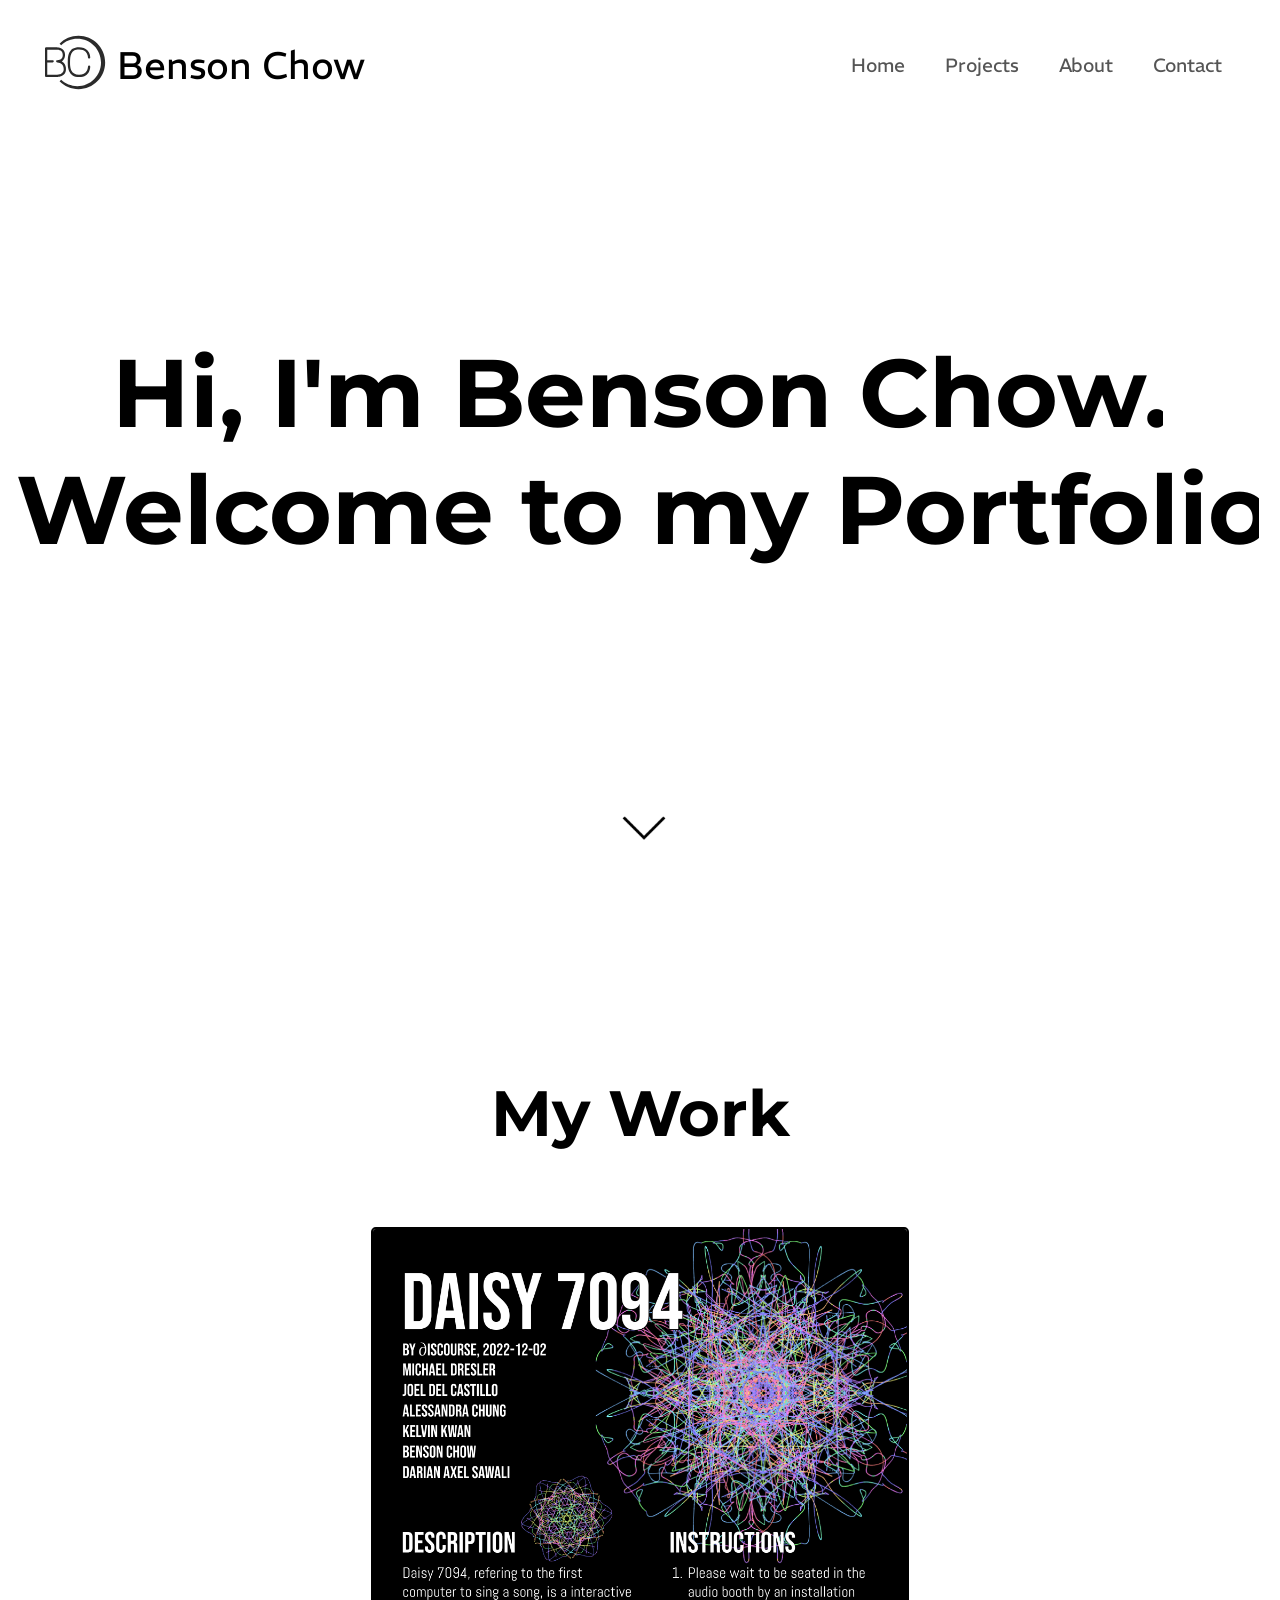
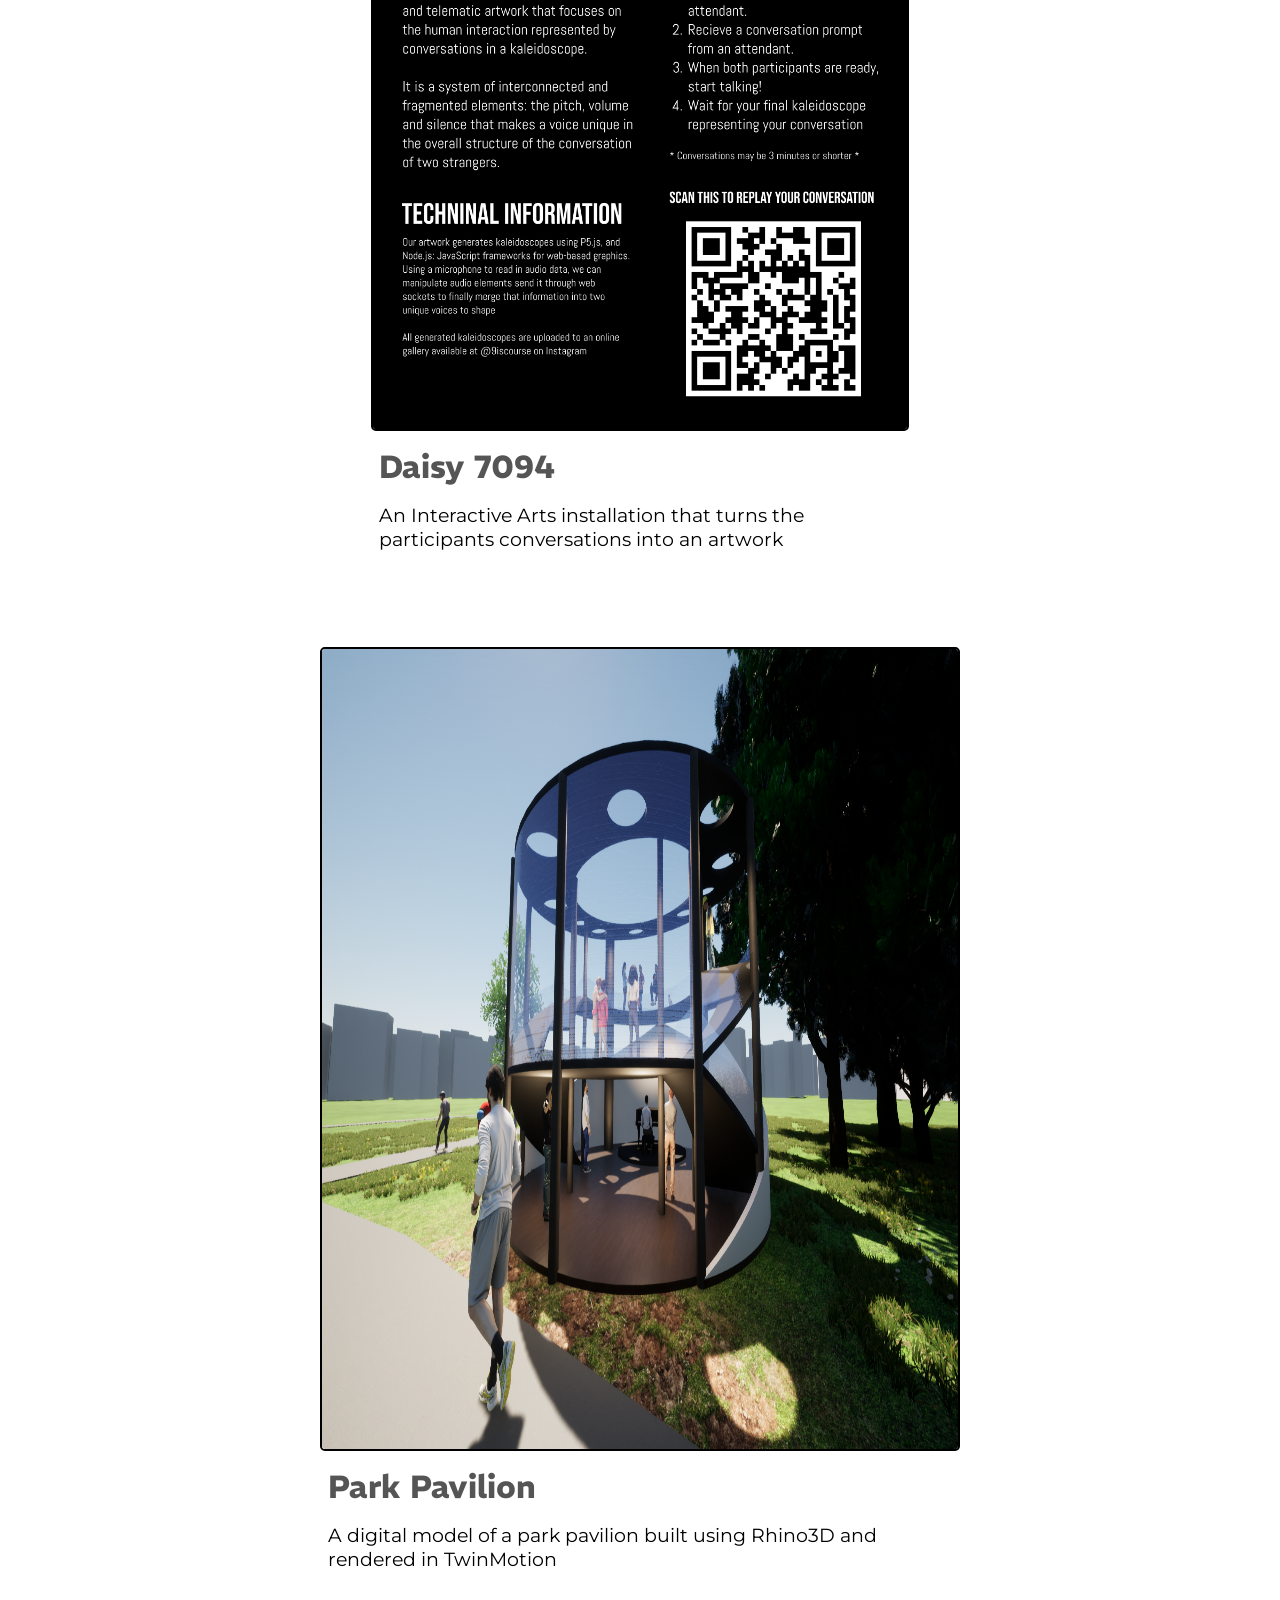
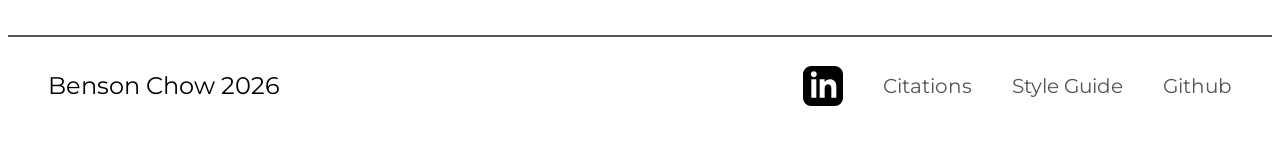
==== index.html @ 5af9c93e "Update index.html" ====
<!DOCTYPE html>
<html lang="en">

<head>
    <meta charset="utf-8">
    <meta name="viewport" content="width=device-width, initial-scale=1.0">
    <title>Home page</title>
    <link rel="icon" type="image/x-icon" href="icons/LogoNoBG.svg">
    <link rel="preconnect" href="https://fonts.googleapis.com">
    <link rel="preconnect" href="https://fonts.gstatic.com" crossorigin>
    <link href="https://fonts.googleapis.com/css2?family=Montserrat:wght@300&family=Roboto:wght@100&display=swap"
        rel="stylesheet">
    <link rel="stylesheet" href="https://fonts.googleapis.com/css?family=REM">
    <link rel="stylesheet" href="https://fonts.googleapis.com/css?family=Roboto">
    <link rel="stylesheet" href="https://necolas.github.io/normalize.css/8.0.1/normalize.css">
    <link href="css/style.css" rel="stylesheet" />
    <link href="css/animation.css" rel="stylesheet" />
    <link href="css/mediaQueries.css" rel="stylesheet" />
</head>



<body>
    <header>
        <nav>
            <div class="mobile-nav">
                <div class="logo">
                    <a href="index.html"><img src="icons/LogoWBG.svg"></a>
                    <a class="REM name" href="index.html">Benson Chow</a>
                </div>
                <button class="toggle-collapse">
                    <img src="icons/menu.svg" alt="menu icon">
                </button>
            </div>
            <div class="navbar-collapse">
                <div class="nav-links">
                    <a class="REM nav-item" href="index.html">Home</a>
                    <a class="REM nav-item" href="#projects">Projects</a>
                    <a class="REM nav-item" href="about.html">About</a>
                    <a class="REM nav-item" href="about.html#contact">Contact</a>
                </div>
            </div>
        </nav>

    </header>

    <main>
        <section id="top" class="landing">
            <div class="home-text">
                <h1 class="fade-in-text anim-typewriter Montserrat">
                    Hi, I'm Benson Chow.
                </h1>
                <h1 class="fade-in-text-2 anim-typewriter-2 Montserrat">
                    Welcome to my Portfolio.
                </h1>
            </div>
            <div class="arrow bounce fade"></div>
        </section>

        <span id="projects" class="section-title">
            <h1 class="Montserrat">My Work</h1>
        </span>

        <section class="projects">
            <figure>
                <div class="image-box">
                    <a href="daisy.html" class="image-link"><img src="img/poster.png" alt="poster image"></a>
                </div>
                <figcaption>
                    <h2 class="project-title"><a href="daisy.html" class="REM">Daisy 7094</a></h2>
                    <p class="project-description">An Interactive Arts installation that turns the participants
                        conversations into an artwork</p>
                </figcaption>
            </figure>

            <figure>
                <div class="image-box">
                    <a href="pavilion.html" class="image-link"><img src="img/pavilion2.png" alt="poster image"></a>
                </div>
                <figcaption>
                    <h2 class="project-title"><a href="pavilion.html" class="REM">Park Pavilion</a></h2>
                    <p class="project-description">A digital model of a park pavilion built using Rhino3D and rendered in TwinMotion
                    </p>
                </figcaption>
            </figure>
        </section>
        
    </main>


    <footer>
        <p><a class="black" href="index.html">Benson Chow</a> 2026</p>
        <div class="footer-links">
            <a href="https://www.linkedin.com/in/benson-chow-83669b24a/" class="footer-link"><img
                    src="icons/linkedin.svg"> </a>
            <a href="citations.txt" class="un footer-link">Citations</a>
            <a href="styleguide.html" class="un footer-link">Style Guide</a>
            <a href="https://github.com/Bca72/IAT339-P3" class="un footer-link">Github</a>
        </div>
    </footer>

    <script src="https://cdnjs.cloudflare.com/ajax/libs/jquery/3.7.0/jquery.min.js"
        integrity="sha512-3gJwYpMe3QewGELv8k/BX9vcqhryRdzRMxVfq6ngyWXwo03GFEzjsUm8Q7RZcHPHksttq7/GFoxjCVUjkjvPdw=="
        crossorigin="anonymous" referrerpolicy="no-referrer">
        </script>

    <script src="js/myscripts.js"></script>


</body>

</html>
---- css/style.css ----
* {
    -webkit-box-sizing: border-box;
    -moz-box-sizing: border-box;
    box-sizing: border-box;
}



:root {

    /* colors */
    --light-gray: #555555;
    --secondary-color: #f4f4f4;

    /* font styles */
    --body-font: "Montserrat", sans-serif;
    --heading-font: "REM", sans-serif;
}

/* Global */
html {
    min-height: 100%;
    min-width: 100%;
    scroll-behavior: smooth;
}

body {
    font-family: 'Montserrat';
    display: flex;
    flex-direction: column;
    min-height: 100vh;
    font-size: 1rem;
}

header {
    font-family: 'REM';
    font-size: 1.2em;
}

main {
    flex: 1;
}

h1,
h2,
h3,
h4 {
    font-family: var(--heading-font);
}

p {
    font-family: var(--body-font);
}

a {
    text-decoration: none;
    font-family: var(--body-font);
    color: var(--light-gray);
}

a:hover {
    color: black;
}

/* navigation bar */
nav {
    display: flex;
    min-width: 100%;
    padding: 1rem 2rem;
    justify-content: space-between;
    align-items: center;
}

nav a {
    color: var(--light-gray);
    text-align: center;
    padding: 1rem 1.1rem;
    text-decoration: none;
}

nav img {
    max-width: 4em;
}

.logo {
    display: flex;
    align-items: center;
    float: none;
}

.logo a {
    padding: 0;
}

.logo .name {
    font-size: 2em;
    color: black;
    padding: 0;
}


.landing {
    min-width: 100%;
    min-height: 100%;
    padding-top: 30vh;
    padding-bottom: 45vh;
}



/* underline link effect */
.un {
    display: inline-block;
    position: relative;
}

.un::after {
    content: '';
    position: absolute;
    width: 100%;
    transform: scaleX(0);
    height: 1px;
    bottom: -1px;
    left: 0;
    background-color: var(--light-gray);
    transform-origin: bottom right;
    transition: transform 0.2s ease-out;
}

.un:hover::after {
    transform: scaleX(1);
    transform-origin: bottom left;
}

.Montserrat {
    font-family: 'Montserrat';
}

.REM {
    font-family: 'REM';
}

.section-title {
    font-size: 2rem;
    min-width: 100vw;
    text-align: center;
}

.bg-light {
    background-color: var(--secondary-color);
}

.bg-white {
    background-color: white;
}

.toggle-collapse {
    display: none;
}

figure {
    padding: 0;
    margin: 2em;
}

.projects {
    display: flex;
    flex-wrap: wrap;
    flex-direction: row;
    justify-content: center;
    padding: 0;
}

.projects figure {
    max-width: 50vw;
}

.project-title {
    font-size: 2rem;
    margin: 1rem 0.5rem 1rem 0.5rem;
}

.project-description {
    max-width: 100%;
    margin-top: 0;
    margin-left: 0.5rem;
    margin-bottom: 2rem;
    font-size: 1.2rem;
    word-wrap: break-word
}

.title {
    display: flex;
    width: 100%;
    justify-content: center;
}

.title h1 {
    font-size: 3.5rem;
    padding: 0;
    margin: 3.5rem 0;
    width: 60vw;
}

.about-block {
    display: block;
    width: 100%;
    margin-bottom: 8rem;
}

.about-block div {
    display: flex;
    align-items: center;
    justify-content: space-between;
    width: 60vw;
    margin: auto;
    padding-top: 0;
}

.about-text {
    display: flex;
    flex-direction: column;
}

.about-block p {
    max-width: 50vw;
    font-size: 1.4rem;
    margin: 3rem 5rem;
    line-height: 1.4;
}

.mypic {
    max-height: 40vh;
    border: 2px solid #000;
    border-radius: 0.3em;
}

.contact-block {
    display: flex;
    flex-direction: column;
    width: 100%;
    justify-content: center;
    align-items: center;
}

.contact-content {
    display: flex;
    width: 60vw;
    margin-top: 1rem;
    margin-bottom: 5rem;
}

.contact-icon {
    width: 8rem;
}

.contact-content h2 {
    font-size: 2rem;
    margin-left: 4rem;
}

.image-box {
    display: block;
    max-width: 100%;
    overflow: hidden;
    border: 2px solid #000;
    border-radius: 0.3em;
}

.image-box img {
    max-width: 100%;
    height: 50em;
    transition: all 0.3s;
    display: block;
    padding: 0;
    transform: scale(1);
    margin: 0;
}

.image-box:hover img {
    transform: scale(1.05);
}


.project-block {
    display: flex;
    width: 100%;
    margin-bottom: 2rem;
    justify-content: center;
}

.project-block .container {
    display: flex;
    flex-direction: column;
    width: 60vw;
    padding: 0;
    margin: 0;
}


.project-block-img {
    max-height: 60vh;
    max-width: 100%;
    border: 2px solid #000;
    border-radius: 0.4em;
}

.project-block figure {
    margin: 0;
}

.project-block figure figcaption p {
    max-width: 20vw;
    padding: 0;
    margin: 1em 0 2em 0;
    font-size: 1.3em;
    font-style: italic;
}

.project-block-text {
    margin: 0;
    margin-bottom: 2rem;
}

.project-block-text h2 {
    display: block;
    font-size: 2.2rem;
    margin: 0;
}

.project-block-text p {
    display: block;
    font-size: 1.25rem;
    line-height: 1.4;
    margin-right: 0.5em;
}

.to-top {
    border-radius: 5rem;
    width: 10vw;
    color: white;
    background-color: #555555;
    text-decoration: none;
    transition-property: background-color;
    transition-duration: 0.5s;
    margin-left: 20vw;
    margin-bottom: 2rem;
}

.to-top:hover {
    background-color: #000000;
}

.video-container {
    position: relative;
    padding-bottom: 56.25%;
    /* 16:9 */
    height: 0;
    margin-bottom: 4em;
}

.video-container iframe {
    position: absolute;
    top: 0;
    left: 0;
    width: 100%;
    height: 100%;
}

/* footer */
footer {
    display: flex;
    border-top: 2px solid var(--light-gray);
    padding: 1.5rem 2.5rem;
    text-align: center;
    justify-content: space-between;
    align-items: center;
}

.footer-links {
    display: flex;
    align-items: center;
}

.footer-link {
    font-size: 1.25rem;
}

footer img {
    height: 2em;
    margin-top: 5px;
}

footer p {
    font-size: 1.5rem;
    margin: 0;
    padding: 0;
}

.footer-link+.footer-link {
    margin-left: 2em;
}

.black {
    color: #000;
}




/*fixes figcation overflowing*/
figure {
    display: table;
}


figcaption {
    display: table-caption;
    caption-side: bottom;
}
---- css/animation.css ----
/* referenced from: https://css-tricks.com/snippets/css/typewriter-effect/ */
.fade-in-text,
.fade-in-text-2 {
  margin: 0 auto;
  border-right: 5px solid rgba(255, 255, 255, .75);
  font-size: 6rem;
  white-space: nowrap;
  overflow: hidden;
  transform: translateY(-50%);
}


/* Animation */
.anim-typewriter {
  animation: typewriter 2s steps(44) 1s 1 normal both,
    blinkTextCursor 500ms steps(44) 0s 7 normal;
}

@keyframes typewriter {
  from {
    width: 0;
  }

  to {
    width: 11em;
  }
}

@keyframes blinkTextCursor {
  from {
    border-right-color: rgba(29, 29, 29, 0.75);
  }

  to {
    border-right-color: transparent;
  }
}

.anim-typewriter-2 {
  animation: typewriter-2 2s steps(44) 4s 1 normal both,
    blinkTextCursor-2 500ms steps(44) 3.5s infinite normal;
}

@keyframes typewriter-2 {
  from {
    width: 0;
  }

  to {
    width: 13em;
  }
}

@keyframes blinkTextCursor-2 {
  from {
    border-right-color: rgba(29, 29, 29, 0.75);
  }

  to {
    border-right-color: transparent;
  }
}


/* down arrow animation */
/* code from: https://unused-css.com/blog/animated-down-arrow/ */
@-moz-keyframes bounce {

  0%,
  20%,
  50%,
  80%,
  100% {
    -moz-transform: translateY(0);
    transform: translateY(0);
  }

  40% {
    -moz-transform: translateY(-30px);
    transform: translateY(-30px);
  }

  60% {
    -moz-transform: translateY(-15px);
    transform: translateY(-15px);
  }
}

@-webkit-keyframes bounce {

  0%,
  20%,
  50%,
  80%,
  100% {
    -webkit-transform: translateY(0);
    transform: translateY(0);
  }

  40% {
    -webkit-transform: translateY(-30px);
    transform: translateY(-30px);
  }

  60% {
    -webkit-transform: translateY(-15px);
    transform: translateY(-15px);
  }
}

@keyframes bounce {

  0%,
  20%,
  50%,
  80%,
  100% {
    -moz-transform: translateY(0);
    -ms-transform: translateY(0);
    -webkit-transform: translateY(0);
    transform: translateY(0);
  }

  40% {
    -moz-transform: translateY(-30px);
    -ms-transform: translateY(-30px);
    -webkit-transform: translateY(-30px);
    transform: translateY(-30px);
  }

  60% {
    -moz-transform: translateY(-15px);
    -ms-transform: translateY(-15px);
    -webkit-transform: translateY(-15px);
    transform: translateY(-15px);
  }
}

.arrow {
  position: fixed;
  bottom: 3em;
  left: 50%;
  margin-left: -20px;
  width: 3em;
  height: 3em;
  background-image: url([data-uri]);
  background-size: contain;
}

.bounce {
  -moz-animation: bounce 2s infinite;
  -webkit-animation: bounce 2s infinite;
  animation: bounce 2s infinite;
}

.fade {
  opacity: 0;
  transition: 500ms all ease-out;
}
---- css/mediaQueries.css ----
/* Media quieres for smaller devices*/
/* mobile screens nav from https://www.youtube.com/watch?v=x-MFJhqRZ7s*/
@media screen and (max-width: 640px) {
    nav {
        display: block;
    }

    .logo .name {
        font-size: 1.5em;
        color: black;
    }

    .mobile-nav {
        display: flex;
        justify-content: space-between;
        align-items: center;
    }

    .landing {
        padding-top: 30vh;
        padding-bottom: 50vh;
    }

    .toggle-collapse {
        display: block;
        max-height: 2em;
    }

    nav .navbar-collapse .nav-item {
        display: block;
    }

    .navbar-collapse {
        width: 100%;
        padding-top: 1em;
        overflow: hidden;
        height: 0vh;
        transition: all 500ms ease;
    }

    .collapse {
        height: 16rem;
        background-color: var(--secondary-color);
    }

    .section-title {
        font-size: 1.5rem;
        min-width: 100vw;
        text-align: center;
    }

    figure {
        padding: 0;
        margin: 0;
    }

    .projects {
        display: flex;
        flex-wrap: wrap;
        flex-direction: column;
    }

    .project-block .container {
        display: flex;
        flex-direction: column;
        width: 90vw;
        padding: 0;
        margin: 0;
    }

    .projects figure {
        display: flex;
        flex-wrap: wrap;
        justify-content: center;
        text-align: center;
        margin: 1.5em 0;
        max-width: 100%;
    }

    .project-block-img {
        max-width: 100%;
        border: 2px solid #000;
        border-radius: 0.4em;
    }
    
    .project-block figure {
        margin: 0;
    }

    .project-block figure figcaption{
        text-align: center;
    }
    
    .project-block figure figcaption p {
        max-width: 90vw;
        padding: 0;
        margin: 0.5em 0 1em 0;
        font-size: 1.3em;
        font-style: italic;
    }
    
    .project-block-text {
        margin: 0;
        margin-bottom: 2rem;
    }
    
    .project-block-text h2 {
        display: block;
        font-size: 2.2rem;
        margin: 0;
    }
    
    .project-block-text p {
        display: block;
        font-size: 1.25rem;
        line-height: 1.4;
        margin-right: 0.5em;
    }

    footer {
        border-top: 2px solid var(--light-gray);
        padding: 1rem;
        text-align: center;
        display: flex;
        justify-content: space-between;
    }

    .footer-link {
        font-size: 1rem;
    }

    .footer-link+.footer-link {
        margin-left: 1em;
    }

    footer p {
        font-size: 1rem;
    }

    .about-block {
        display: block;
        width: 100vw;
        margin-bottom: 5rem;
    }

    .about-block div {
        display: flex;
        align-items: center;
        justify-content: center;
        flex-wrap: wrap;
        width: 80vw;
        margin: auto;
        padding-top: 0;
    }

    .about-block p {
        max-width: 80vw;
        font-size: 1.3rem;
        margin: 0;
        line-height: 1.4;
    }

    .mypic {
        max-width: 80vw;
        margin-bottom: 3rem;
    }

    .title {
        text-align: center;
        max-width: 100vw;
    }
    .title h1 {
        font-size: 3.5rem;
        padding: 0;
        margin: 3.5rem 0;
        width: 100vw;
    }

    .contact-block {
        display: flex;
        flex-direction: column;
        width: 100%;
        justify-content: center;
        align-items: center;
    }

    .contact-content {
        display: flex;
        width: 100vw;
        margin-top: 2rem;
        margin-bottom: 4rem;
        justify-content: center;
    }

    .contact-icon {
        width: 10rem;
    }

    .contact-content h2 {
        display: none;
    }

    .to-top {
        border-radius: 3rem;
        width: 50vw;
        color: white;
        background-color: #555555;
        text-decoration: none;
        transition-property: background-color;
        transition-duration: 0.5s;
        margin-left: 25vw;
        margin-bottom: 2rem;
    }

}




/* mobile screen animations*/
@media screen and (max-width: 640px) {

    .fade-in-text,
    .fade-in-text-2 {
        margin: 0 auto;
        border-right: 2px solid rgba(255, 255, 255, .75);
        font-size: 2em;
        white-space: nowrap;
        overflow: hidden;
        transform: translateY(-50%);
    }

    .arrow {
        position: fixed;
        bottom: 2em;
        left: 50%;
        margin-left: -20px;
        width: 2em;
        height: 2em;
        background-image: url([data-uri]);
        background-size: contain;
    }


    .image-box {
        max-width: 90%;
        overflow: hidden;
        border: 2px solid #000;
        border-radius: 0.3em;
    }

    .image-box img {
        max-width: 100%;
        max-height: 50em;
        height: 50em;
        transition: all 0.3s;
        padding: 0;
        transform: scale(1);
        margin: 0;
    }
}
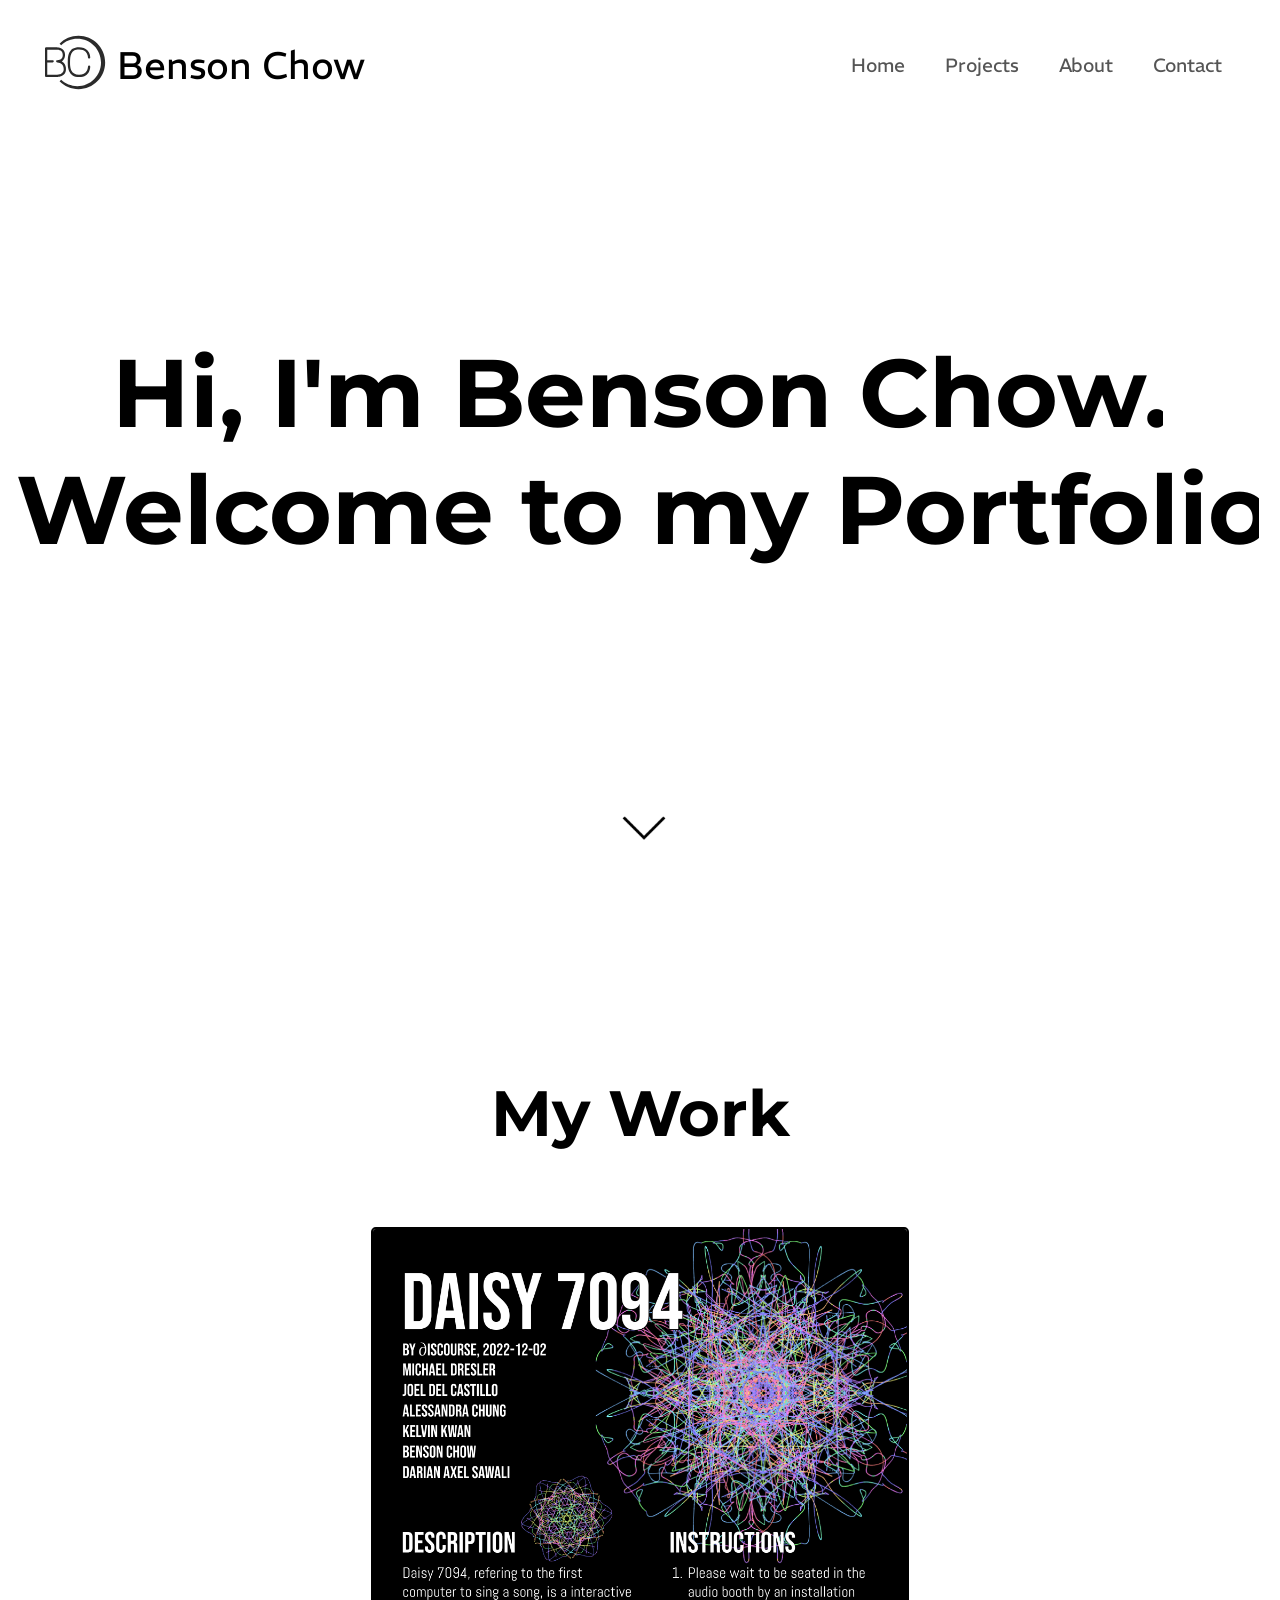
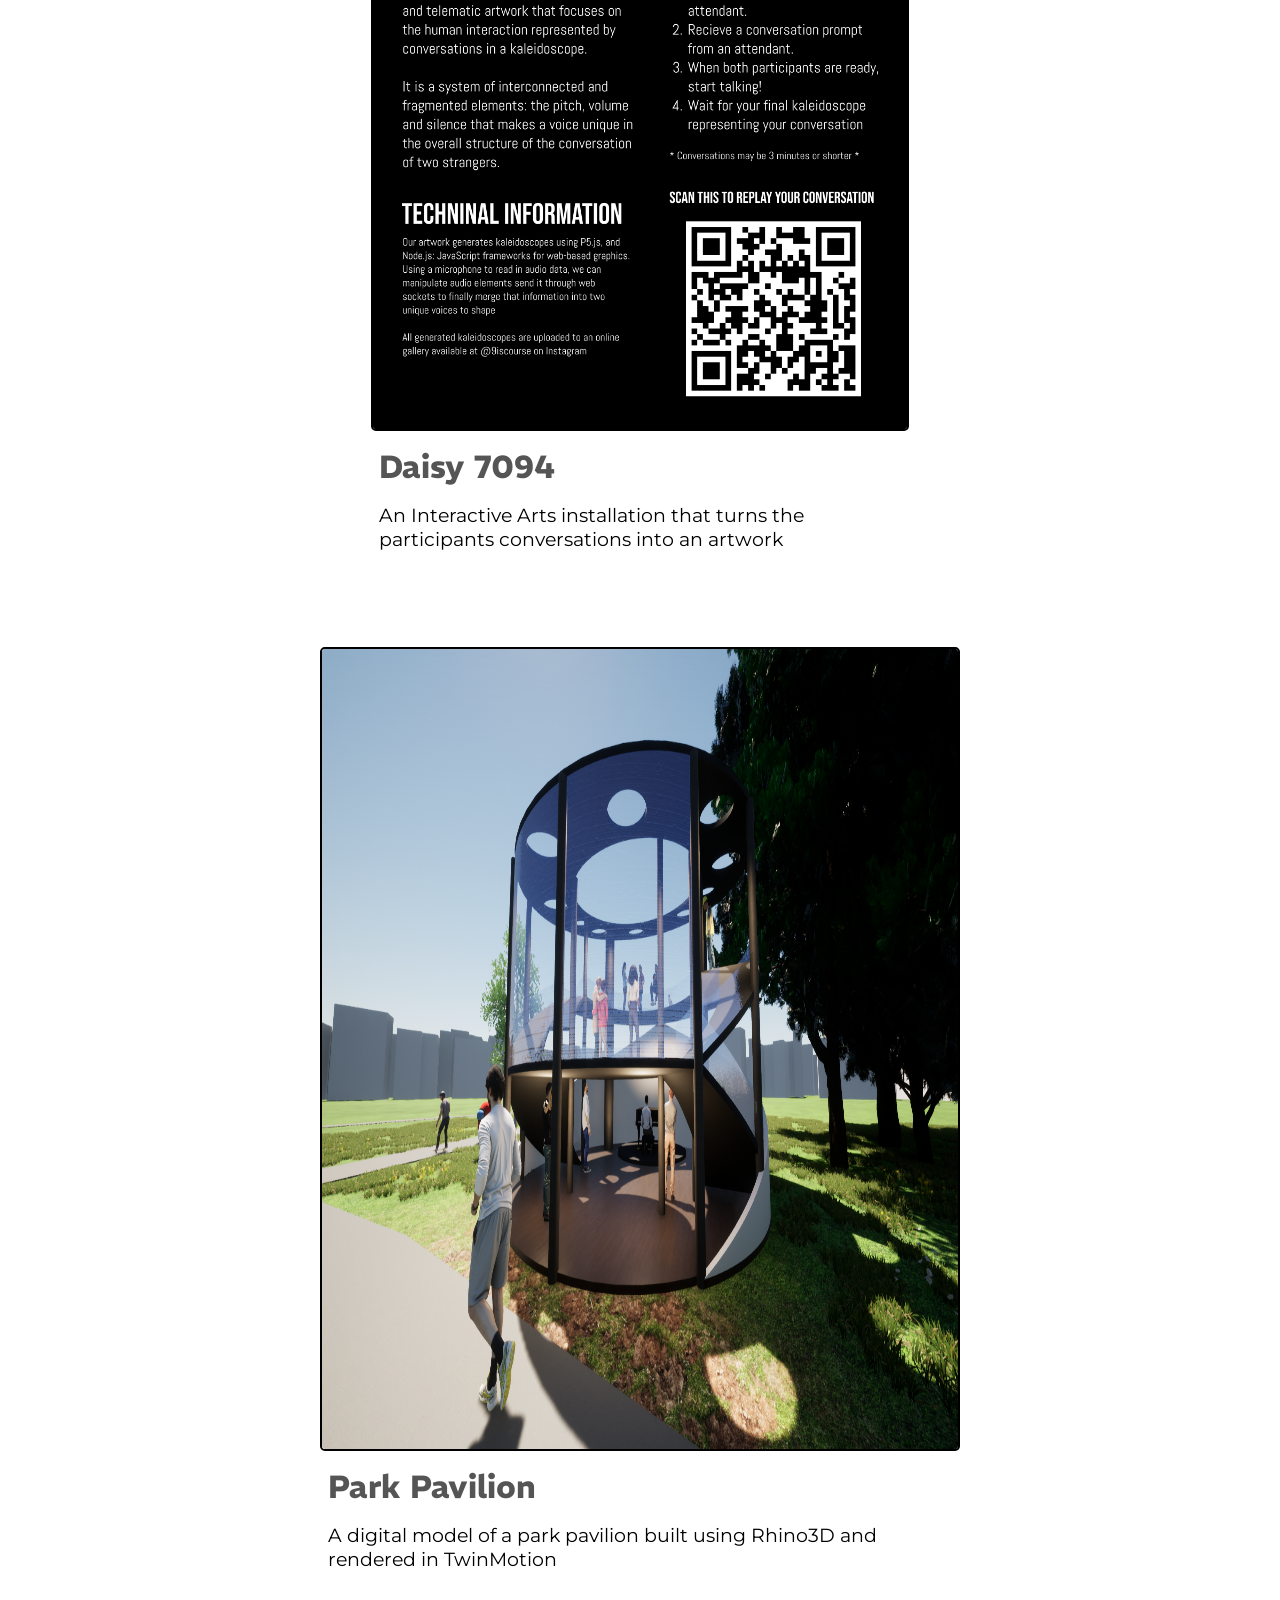
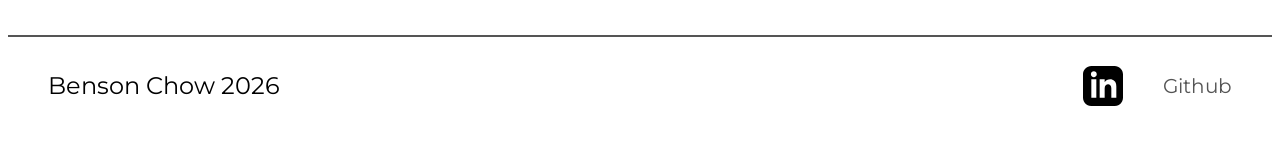
==== commit d6f16828: "Update index.html" ====
--- a/index.html
+++ b/index.html
@@ -93,9 +93,7 @@
         <div class="footer-links">
             <a href="https://www.linkedin.com/in/benson-chow-83669b24a/" class="footer-link"><img
                     src="icons/linkedin.svg"> </a>
-            <a href="citations.txt" class="un footer-link">Citations</a>
-            <a href="styleguide.html" class="un footer-link">Style Guide</a>
-            <a href="https://github.com/Bca72/IAT339-P3" class="un footer-link">Github</a>
+            <a href="https://github.com/Bca72" class="un footer-link">Github</a>
         </div>
     </footer>
 
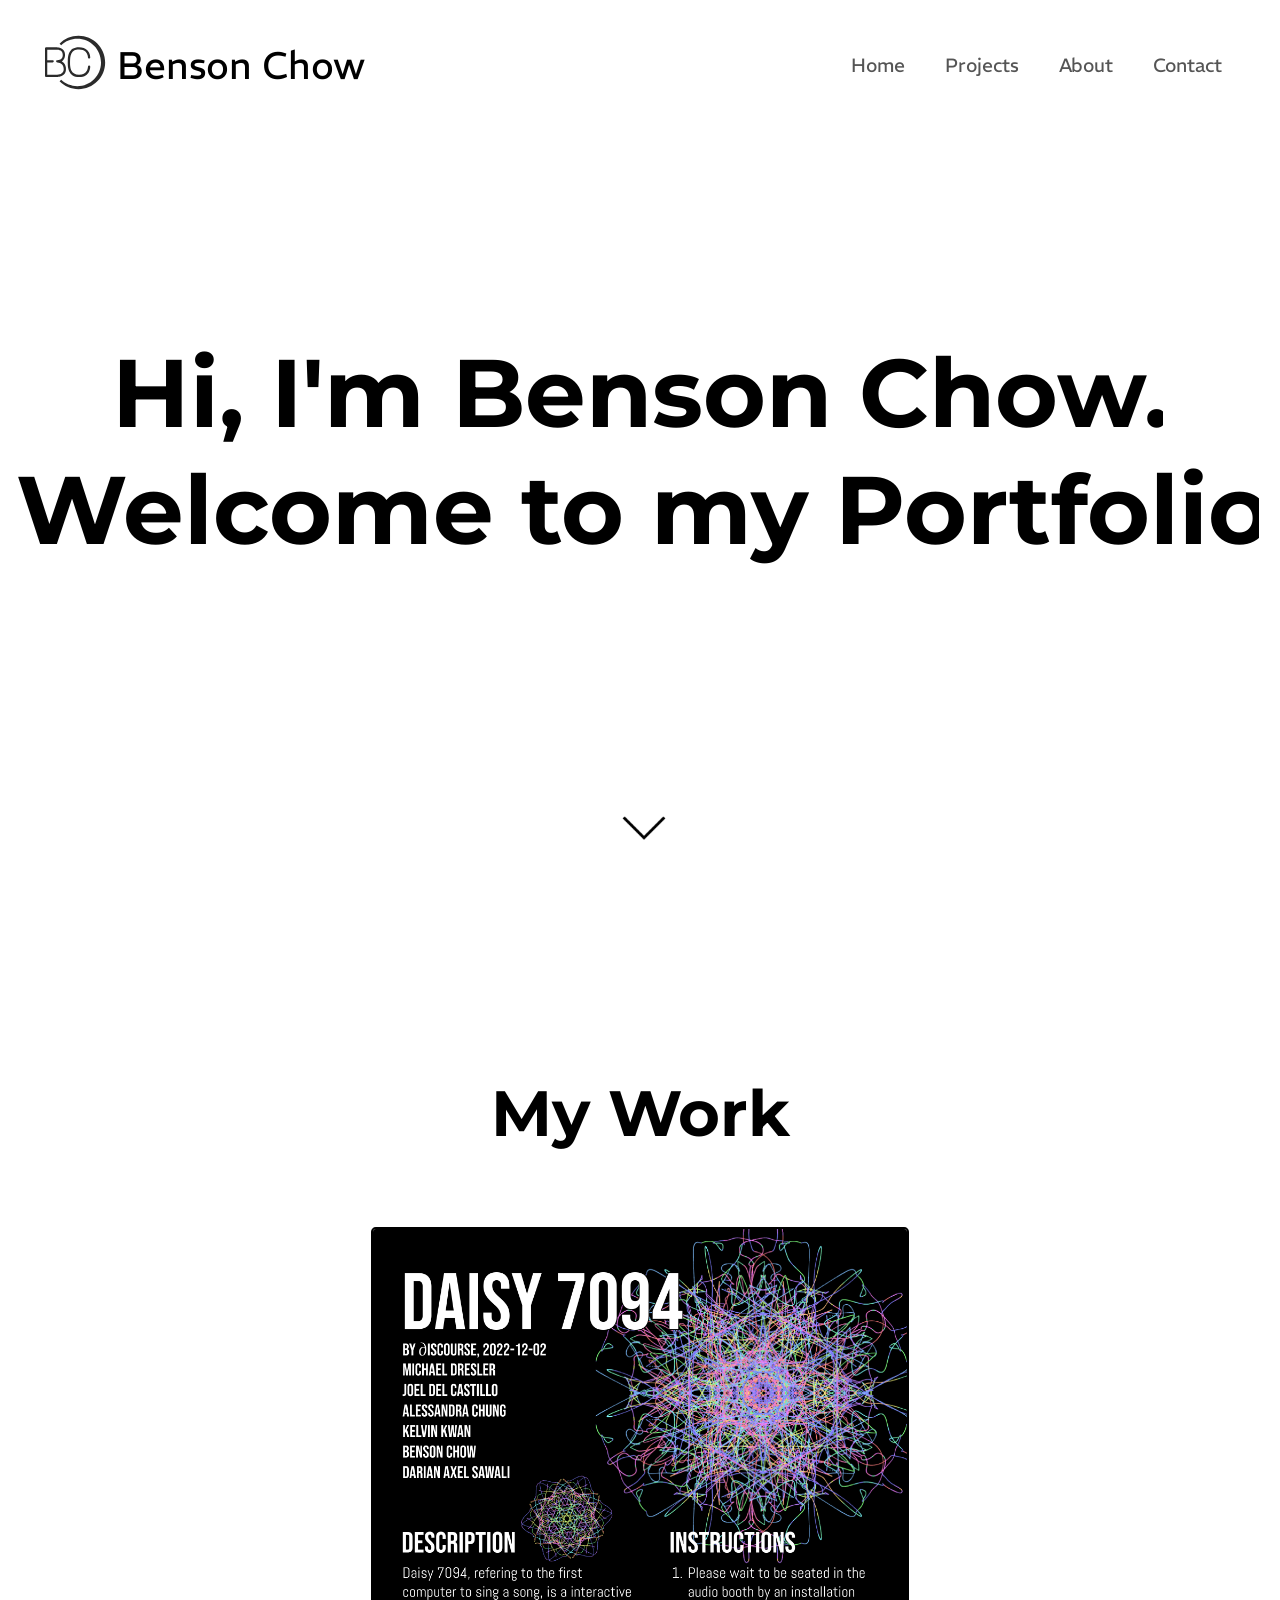
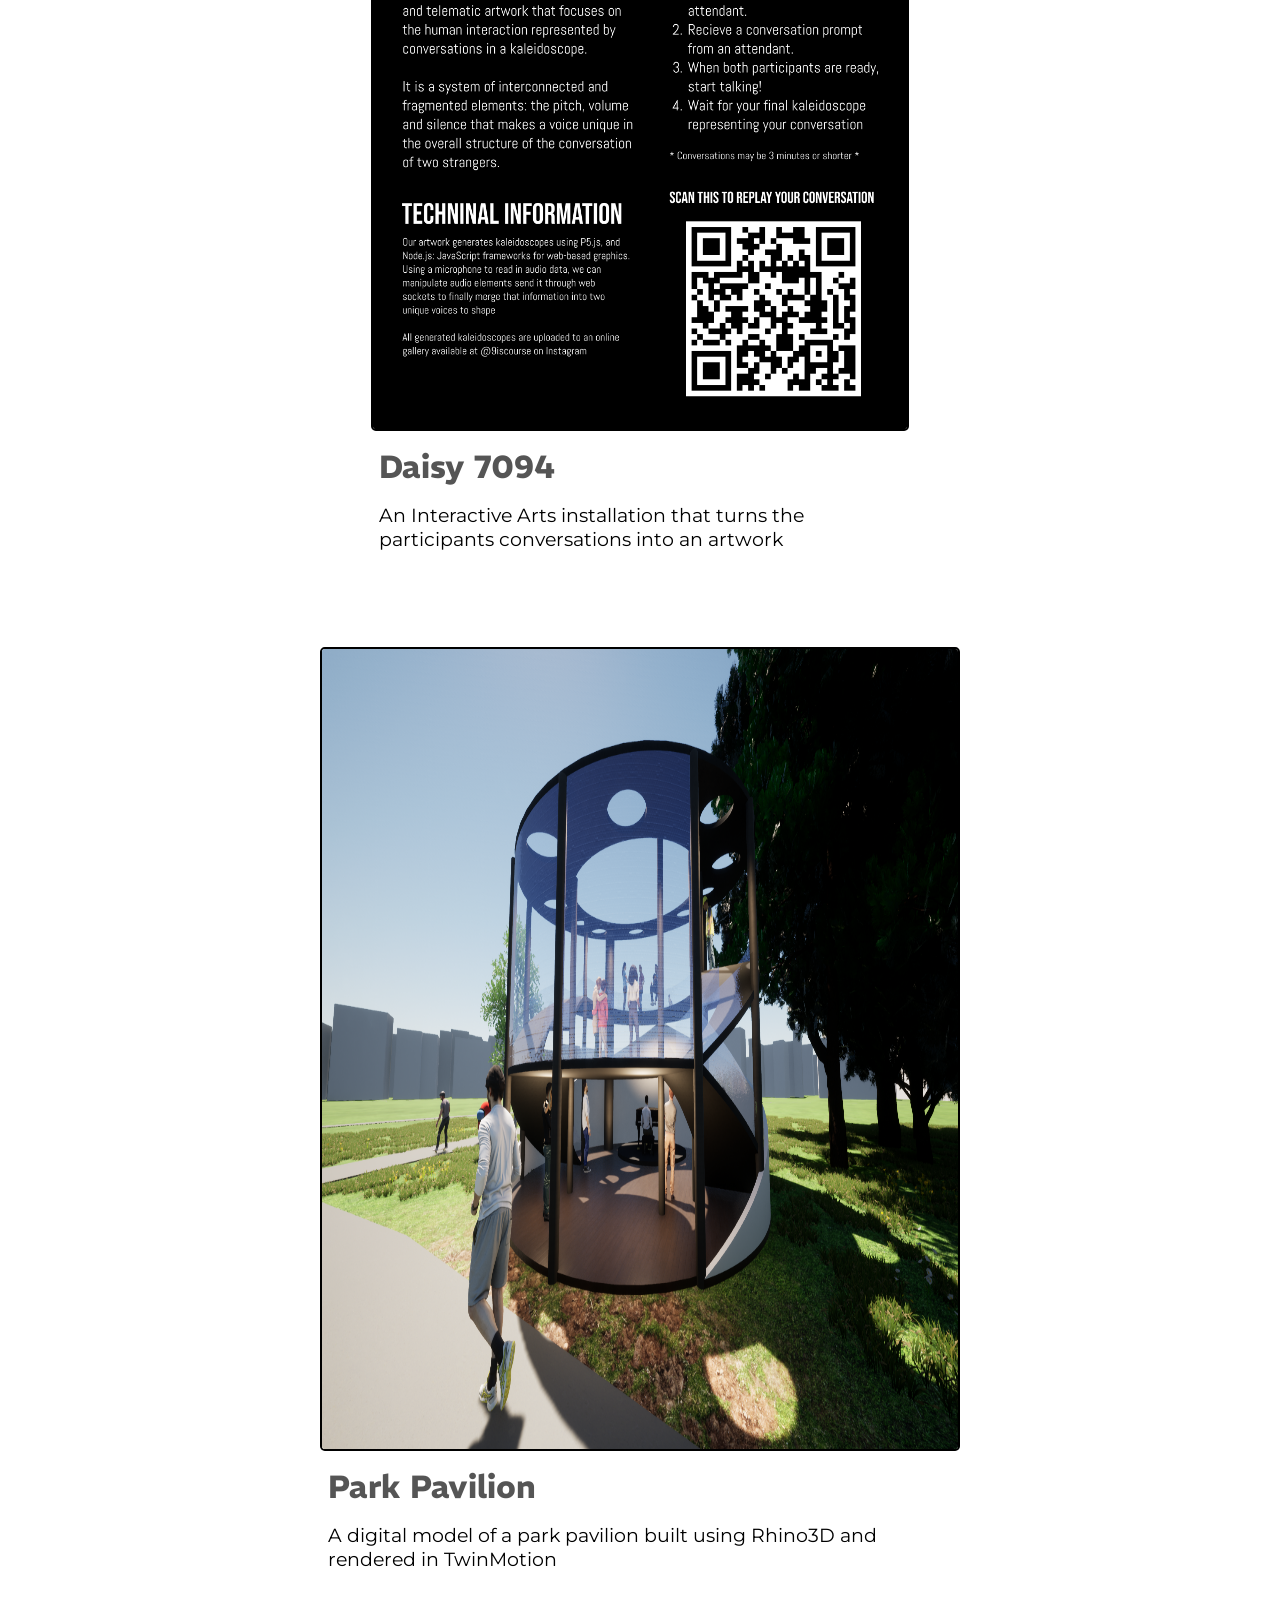
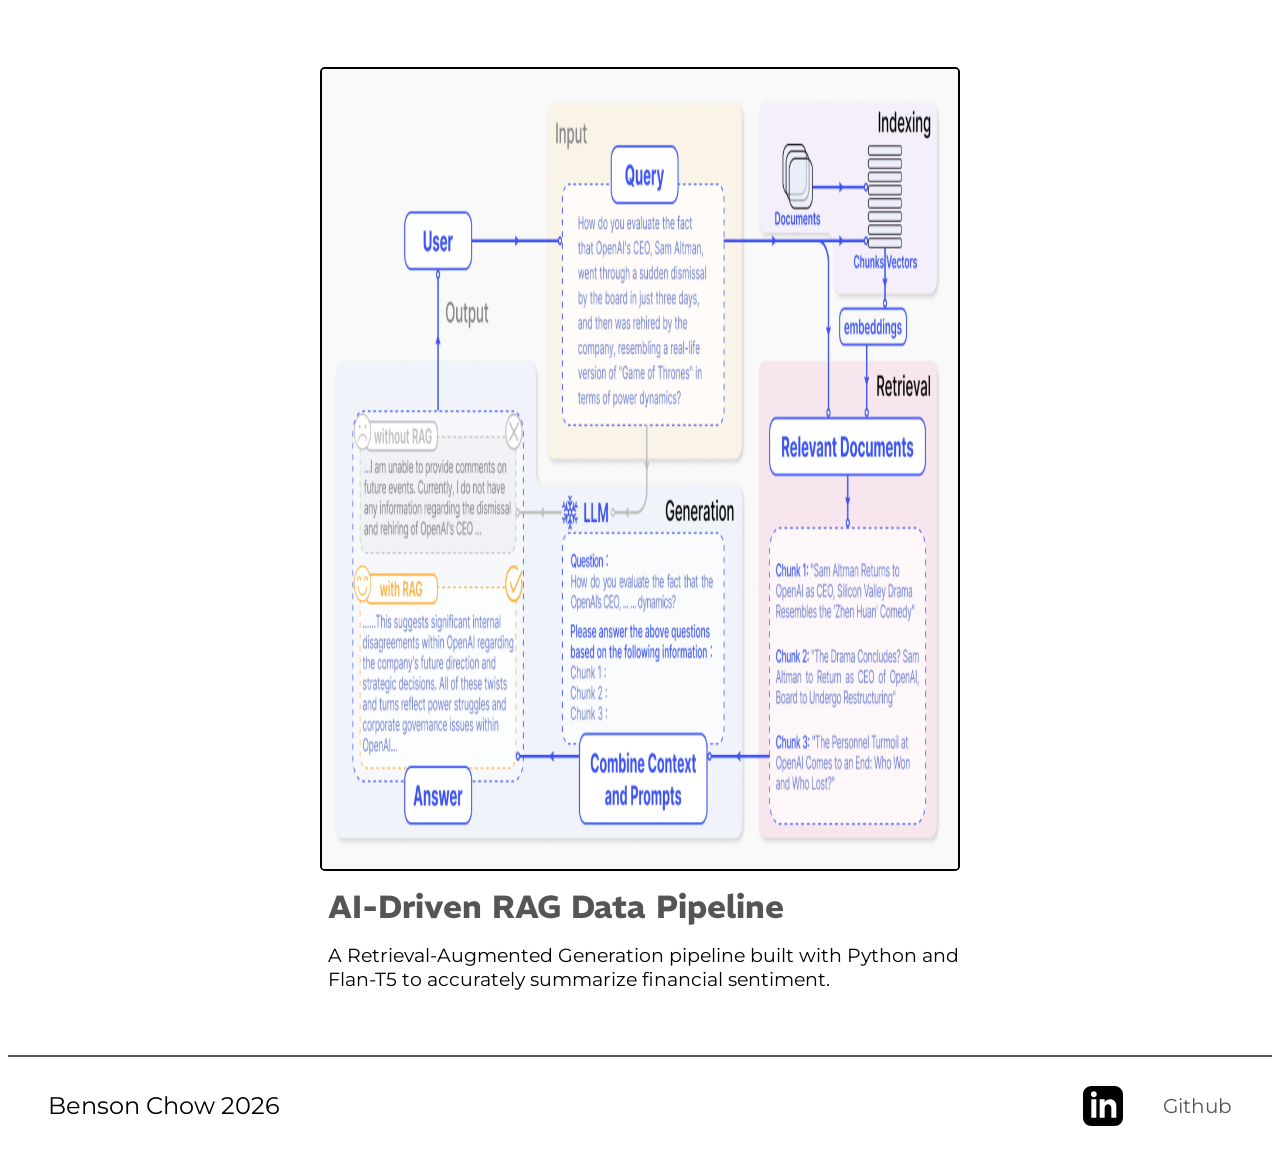
==== commit 650225aa: "Update index.html" ====
--- a/index.html
+++ b/index.html
@@ -83,6 +83,16 @@
                     </p>
                 </figcaption>
             </figure>
+
+            <figure>
+                <div class="image-box">
+                    <a href="rag-pipeline.html" class="image-link"><img src="img/rag-notebook.jpg" alt="RAG Pipeline Notebook"></a>
+                </div>
+                <figcaption>
+                    <h2 class="project-title"><a href="rag-pipeline.html" class="REM">AI-Driven RAG Data Pipeline</a></h2>
+                    <p class="project-description">A Retrieval-Augmented Generation pipeline built with Python and Flan-T5 to accurately summarize financial sentiment.</p>
+                </figcaption>
+            </figure>
         </section>
         
     </main>
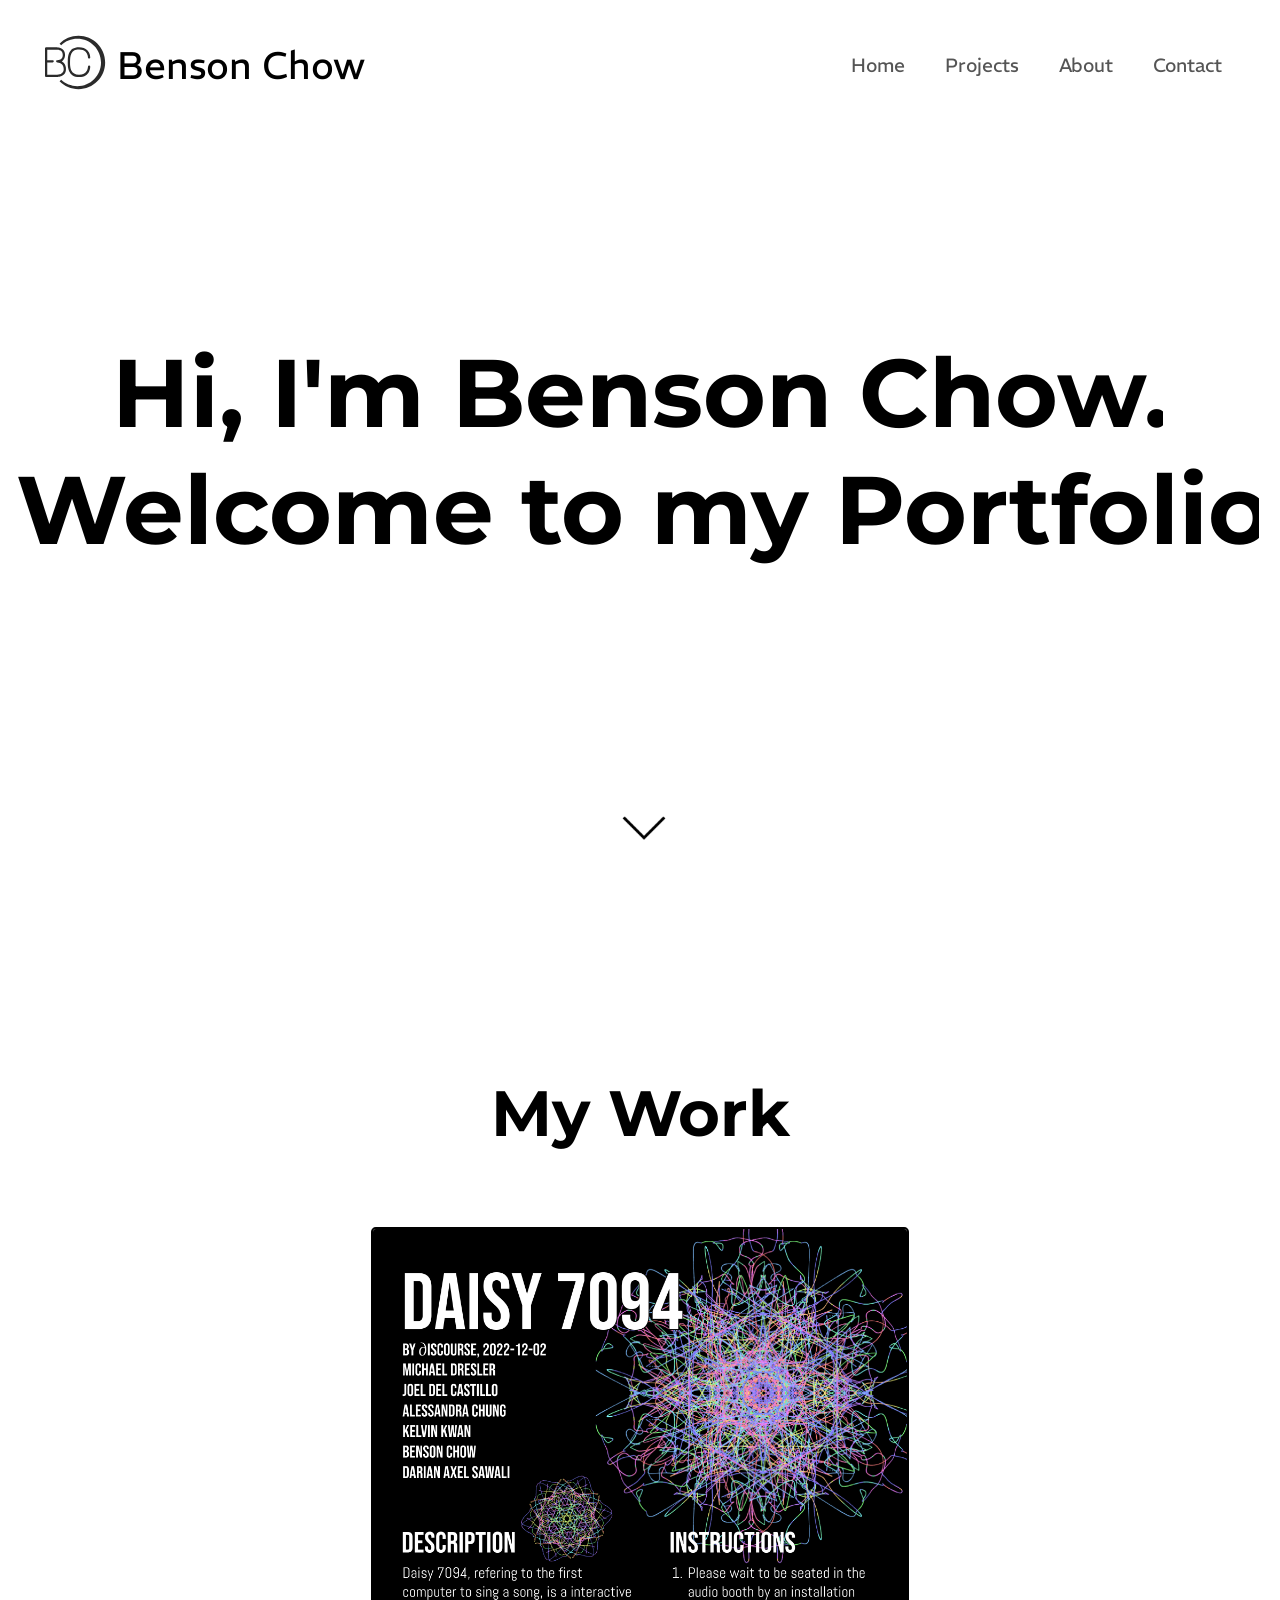
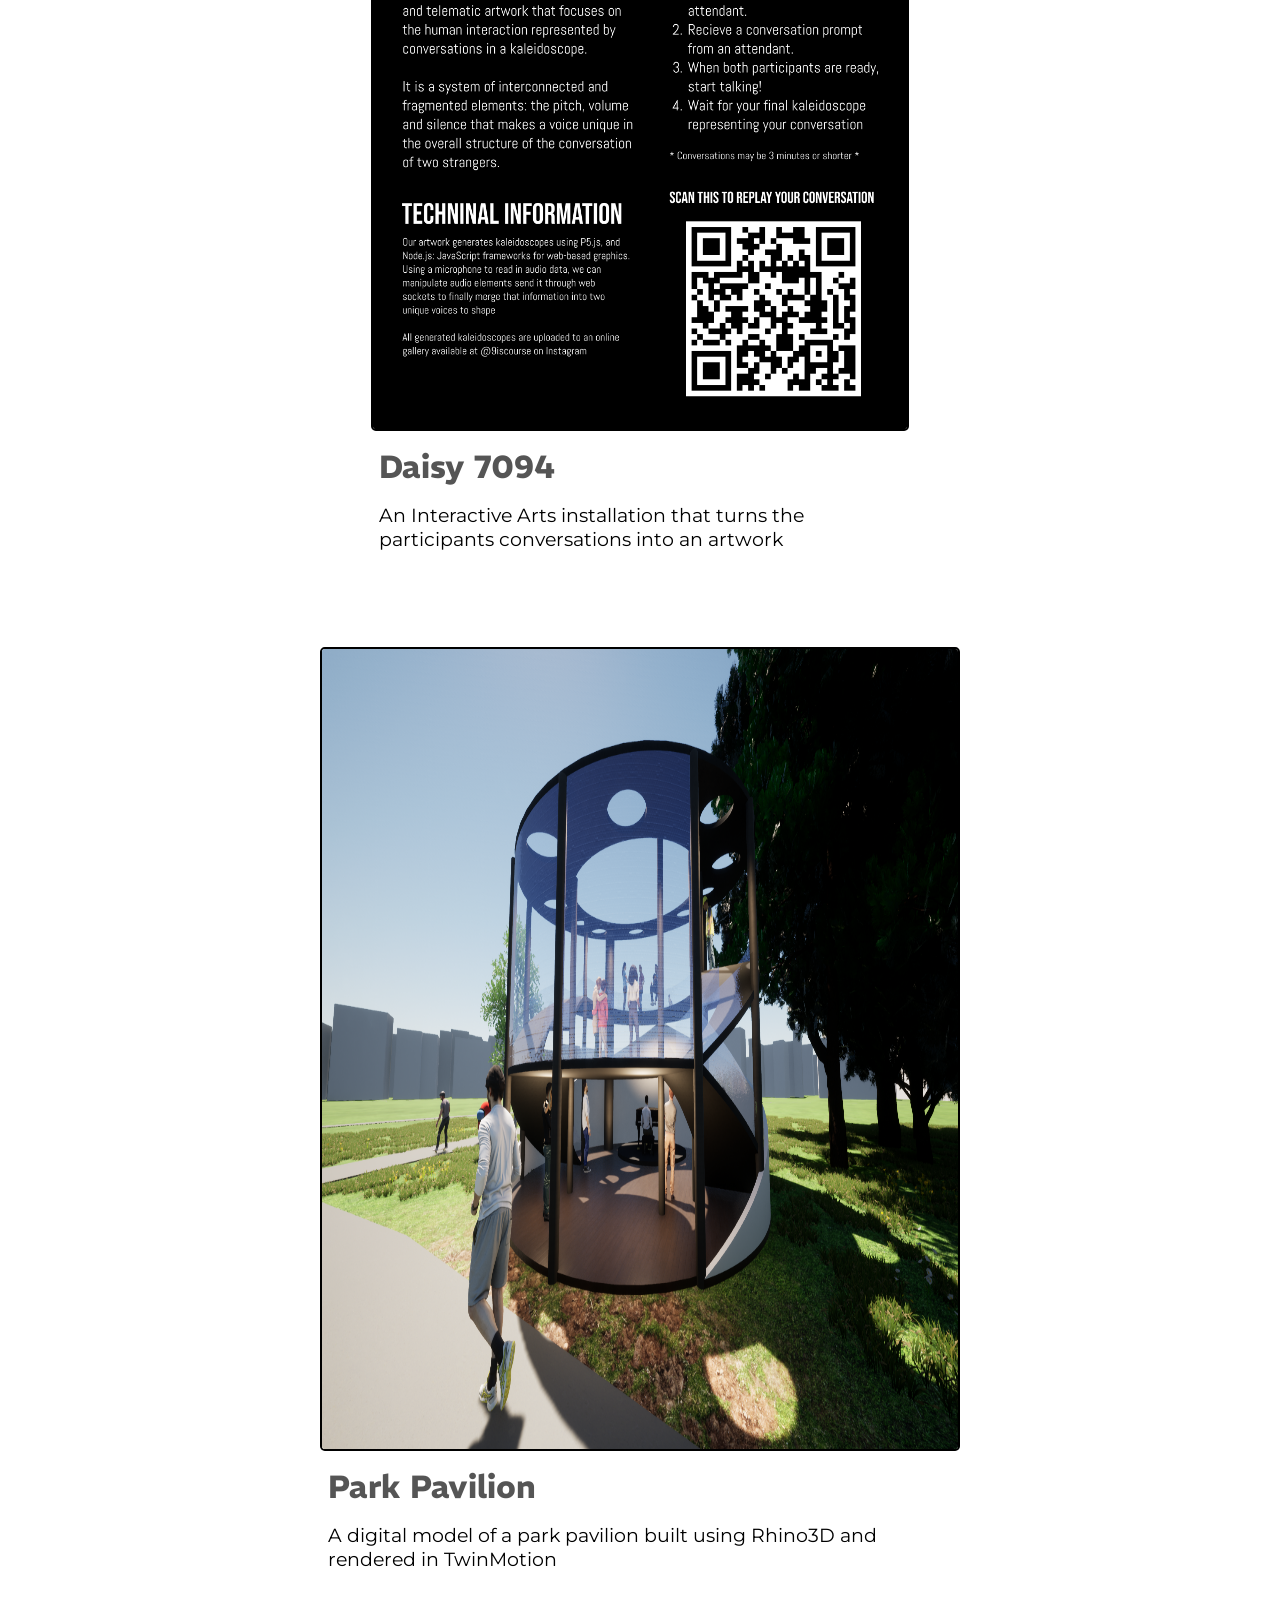
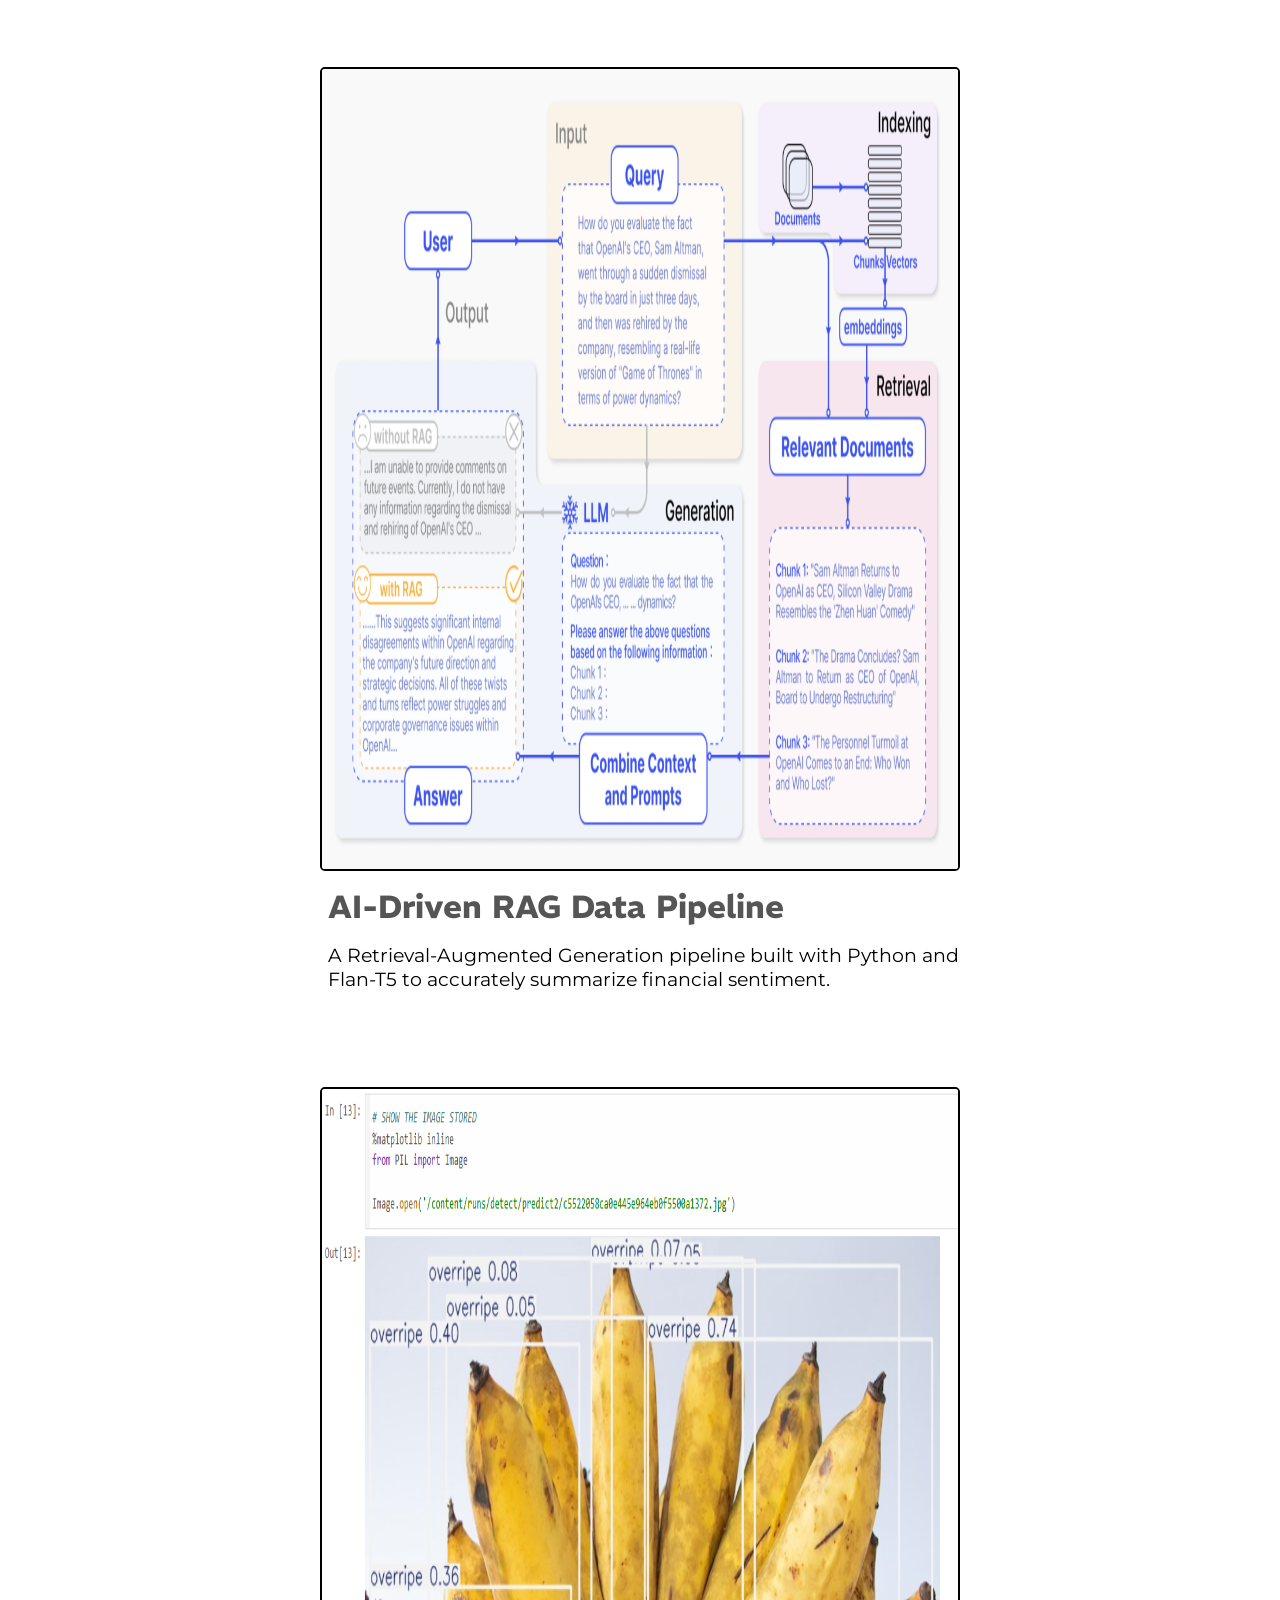
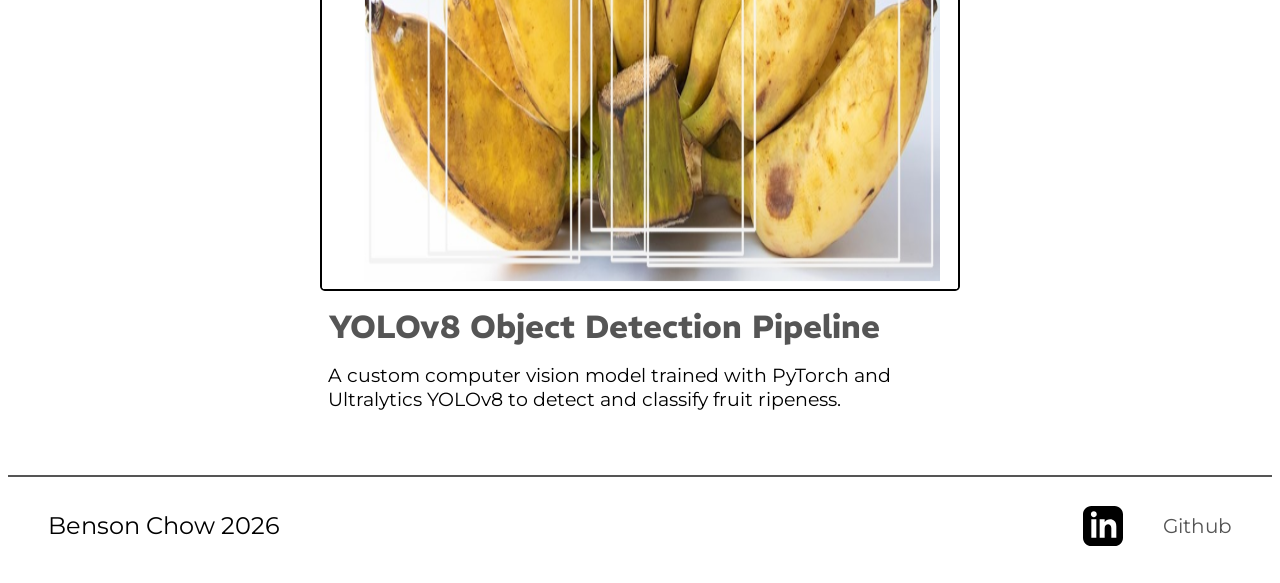
==== commit 9ff05c3e: "added cv project into index" ====
--- a/index.html
+++ b/index.html
@@ -93,6 +93,17 @@
                     <p class="project-description">A Retrieval-Augmented Generation pipeline built with Python and Flan-T5 to accurately summarize financial sentiment.</p>
                 </figcaption>
             </figure>
+
+            <figure>
+                <div class="image-box">
+                    <!-- Linking to the new page and using the visual bounding box output image -->
+                    <a href="cv-pipeline.html" class="image-link"><img src="img/yolo-output.jpg" alt="YOLOv8 Bounding Box Output"></a>
+                </div>
+                <figcaption>
+                    <h2 class="project-title"><a href="cv-pipeline.html" class="REM">YOLOv8 Object Detection Pipeline</a></h2>
+                    <p class="project-description">A custom computer vision model trained with PyTorch and Ultralytics YOLOv8 to detect and classify fruit ripeness.</p>
+                </figcaption>
+            </figure>
         </section>
         
     </main>
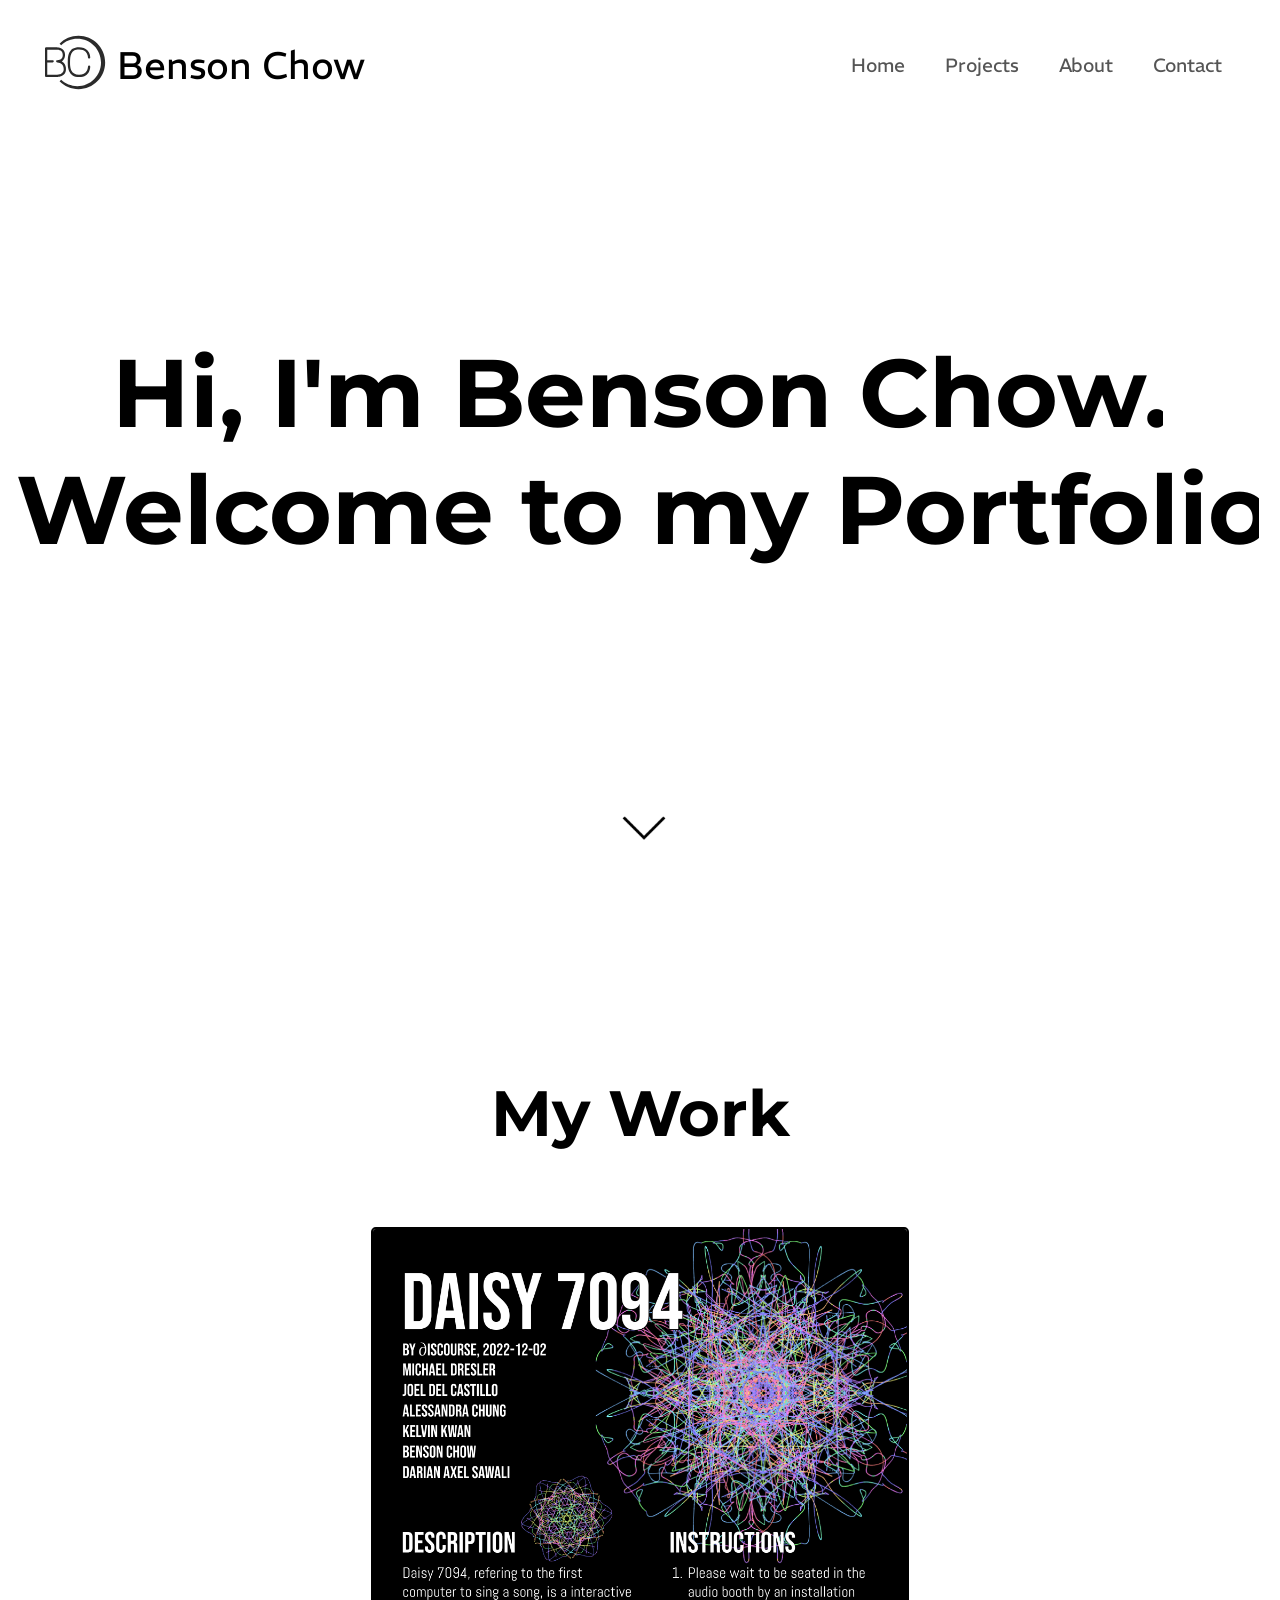
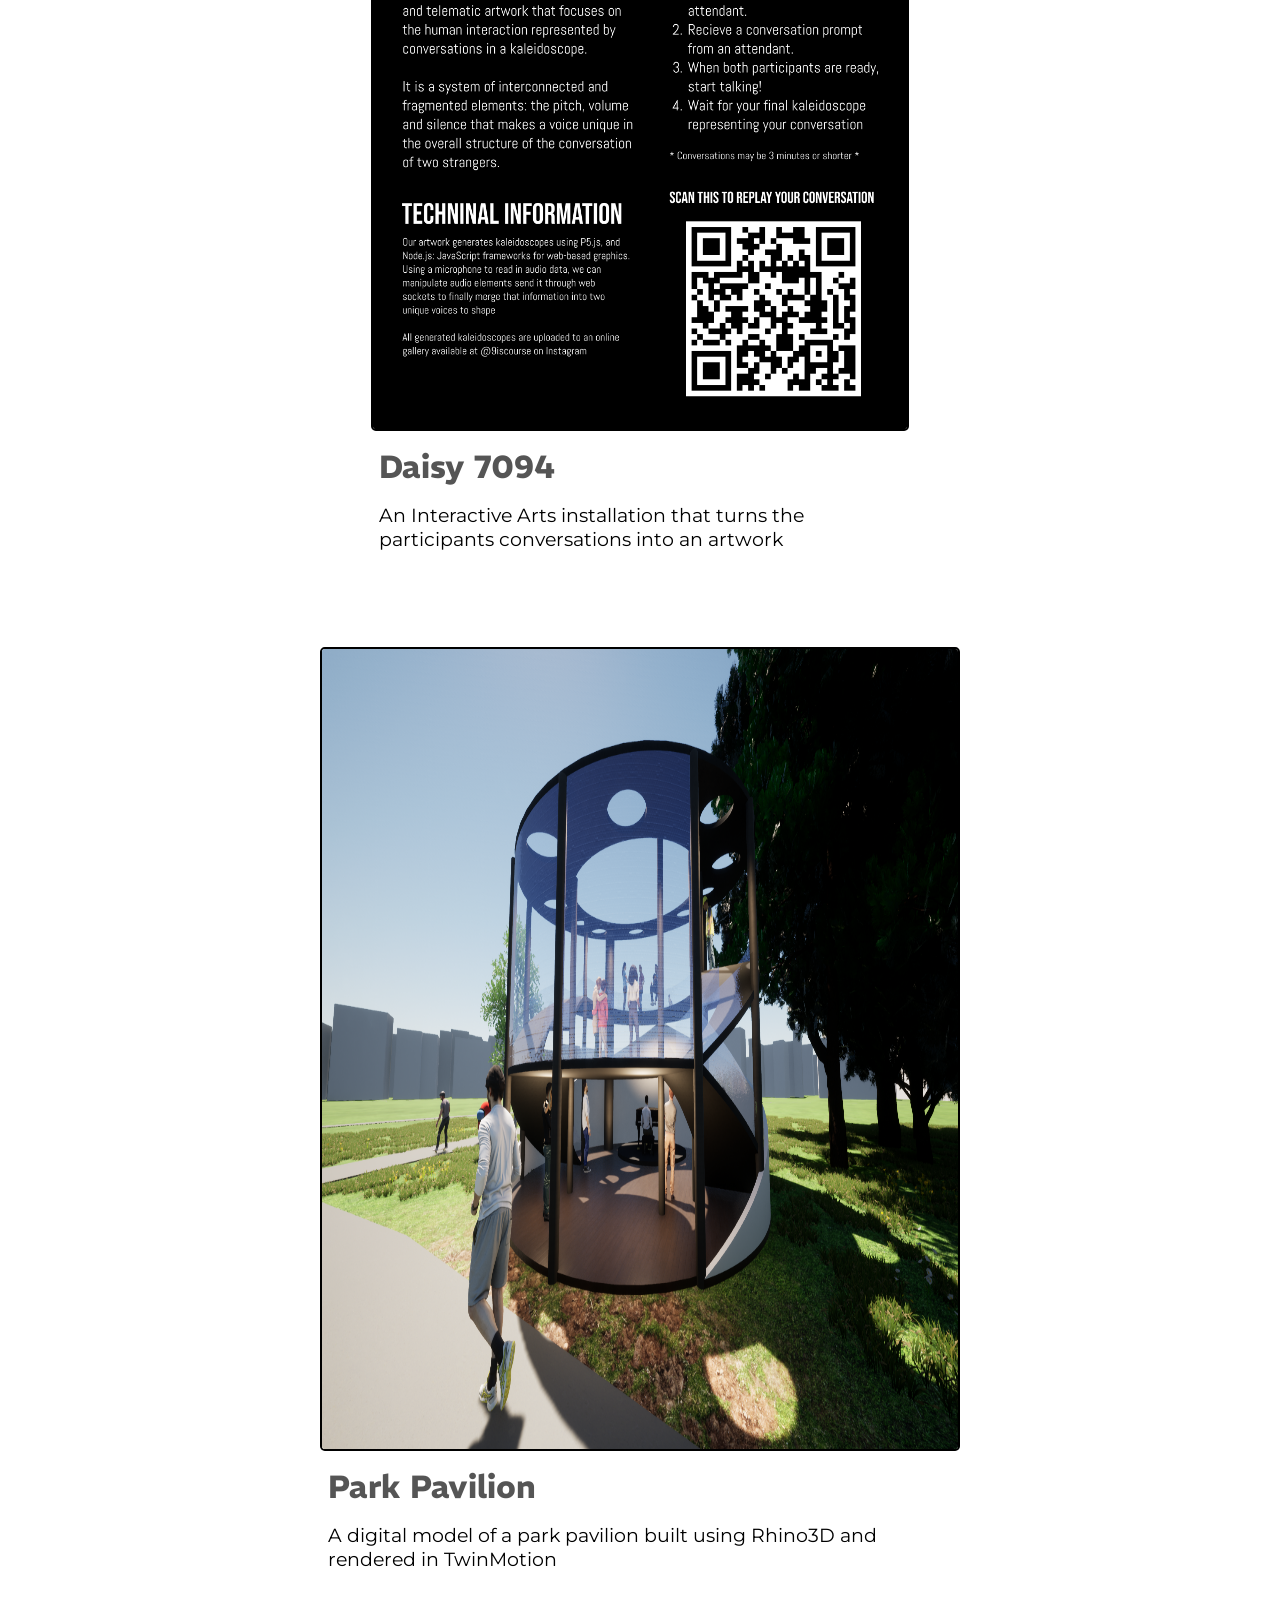
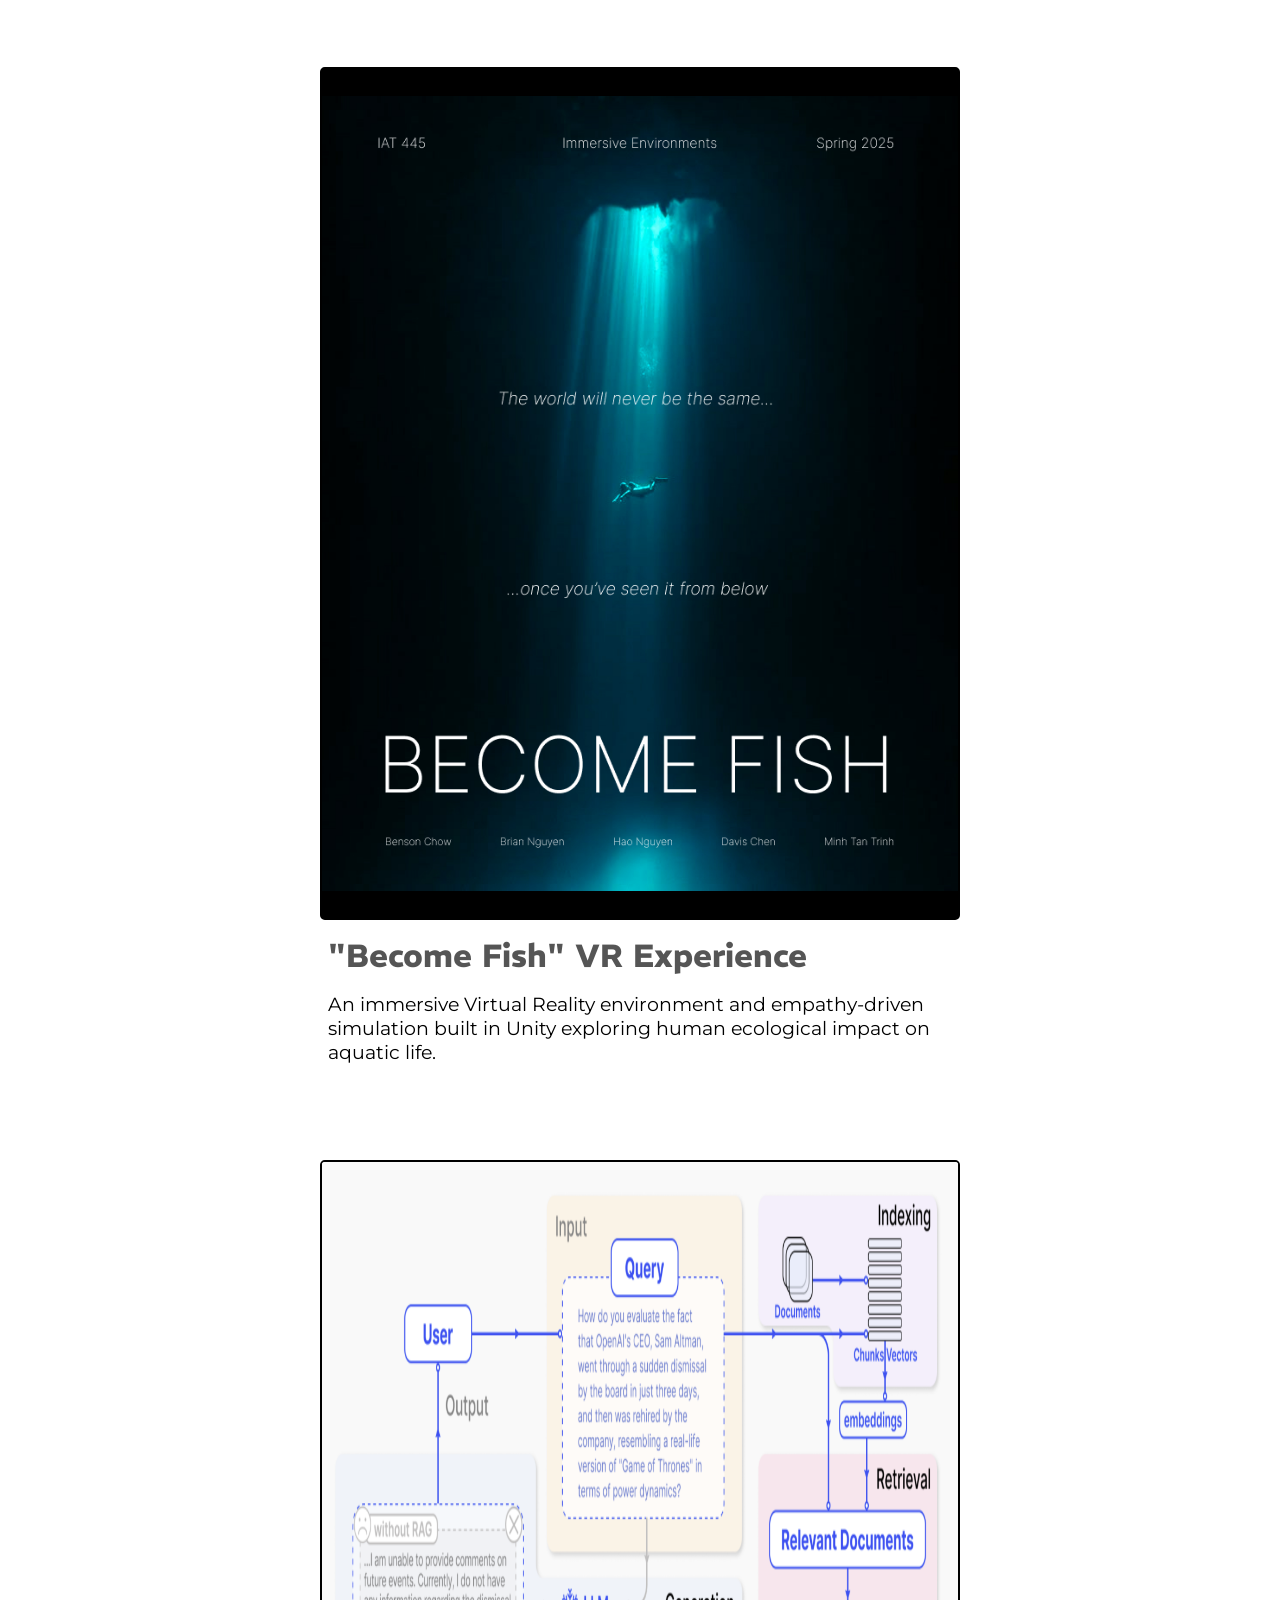
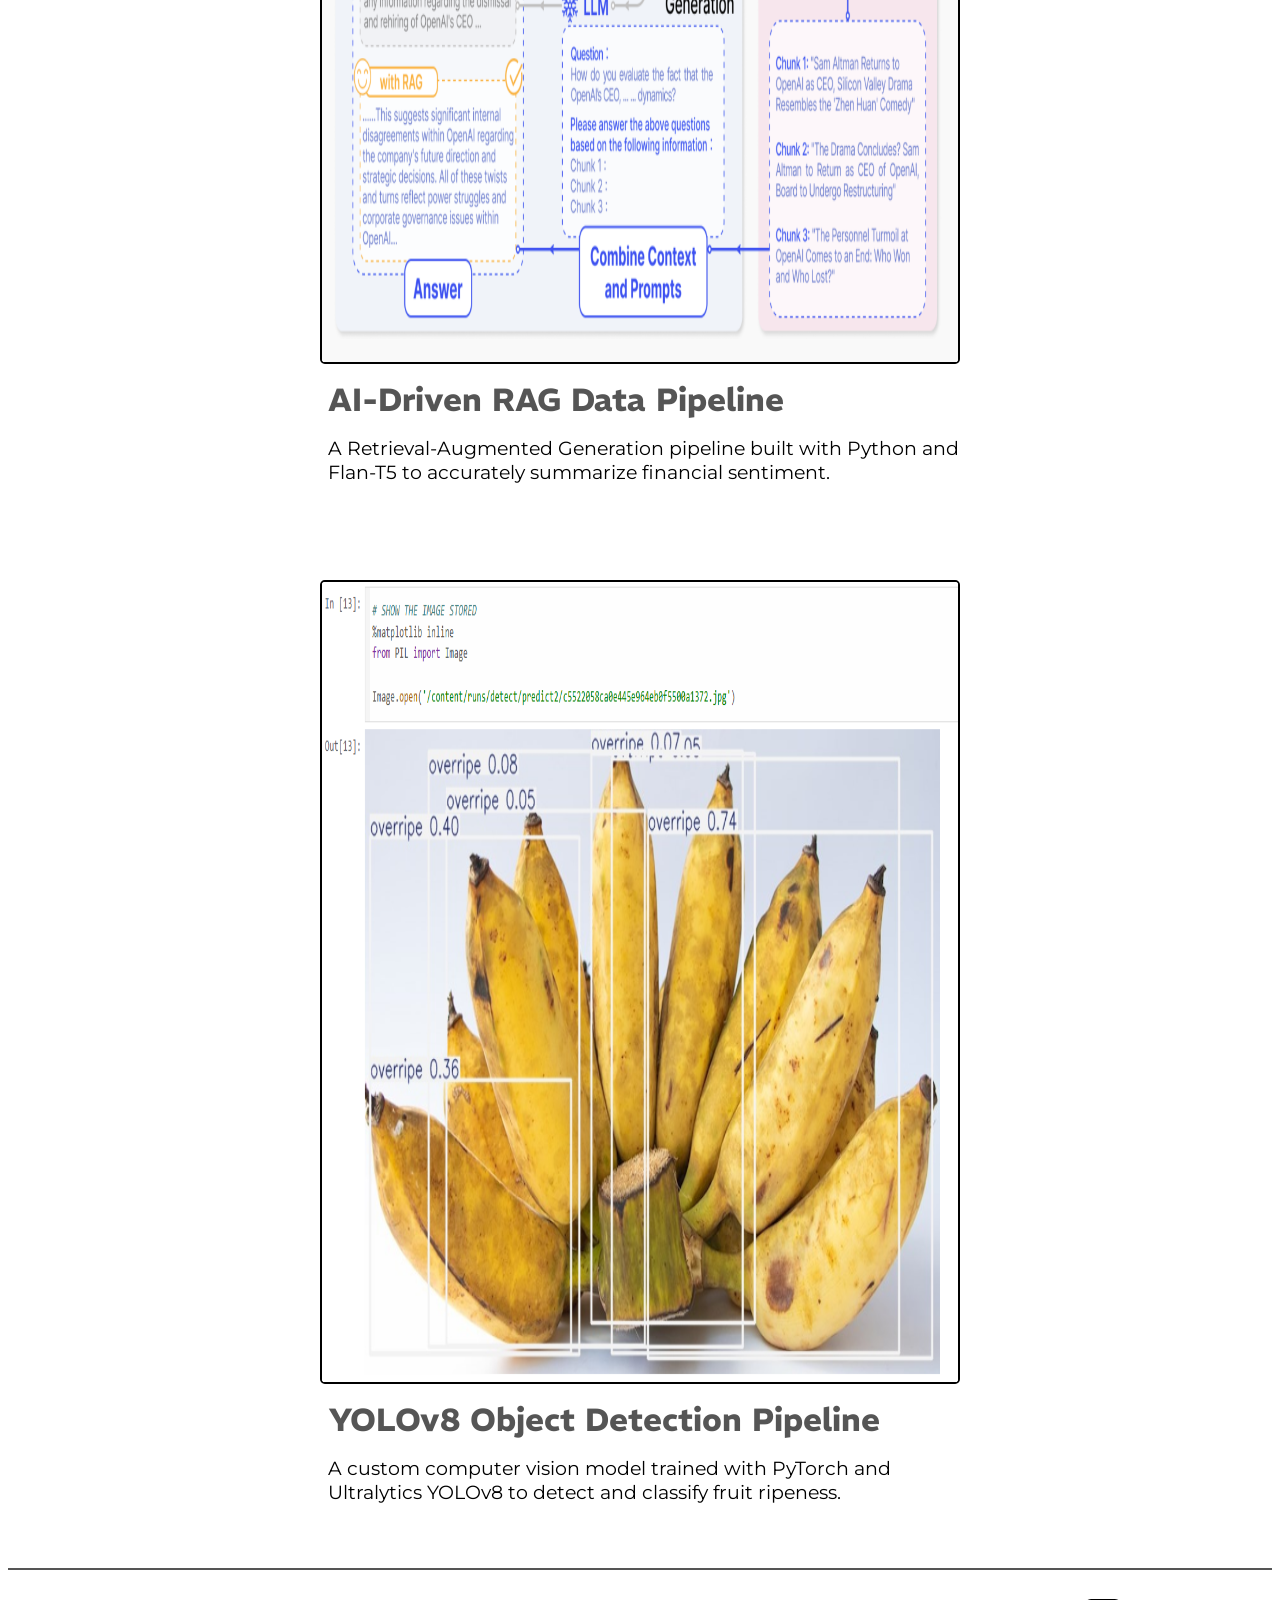
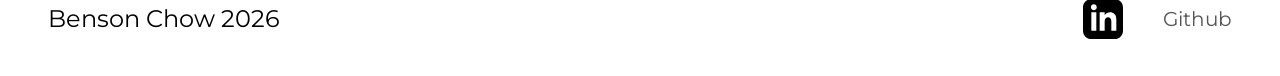
==== commit da68ebf9: "add fish to index" ====
--- a/index.html
+++ b/index.html
@@ -85,6 +85,18 @@
             </figure>
 
             <figure>
+                <div class="image-box" style="aspect-ratio: 3/4; overflow: hidden; background: #000;">
+                    <a href="become-fish.html" class="image-link">
+                        <img src="img/fish-poster.jpg" alt="Become Fish Poster" style="width: 100%; height: 100%; object-fit: contain;">
+                    </a>
+                </div>
+                <figcaption>
+                    <h2 class="project-title"><a href="become-fish.html" class="REM">"Become Fish" VR Experience</a></h2>
+                    <p class="project-description">An immersive Virtual Reality environment and empathy-driven simulation built in Unity exploring human ecological impact on aquatic life.</p>
+                </figcaption>
+            </figure>
+
+            <figure>
                 <div class="image-box">
                     <a href="rag-pipeline.html" class="image-link"><img src="img/rag-notebook.jpg" alt="RAG Pipeline Notebook"></a>
                 </div>
@@ -96,7 +108,6 @@
 
             <figure>
                 <div class="image-box">
-                    <!-- Linking to the new page and using the visual bounding box output image -->
                     <a href="cv-pipeline.html" class="image-link"><img src="img/yolo-output.jpg" alt="YOLOv8 Bounding Box Output"></a>
                 </div>
                 <figcaption>
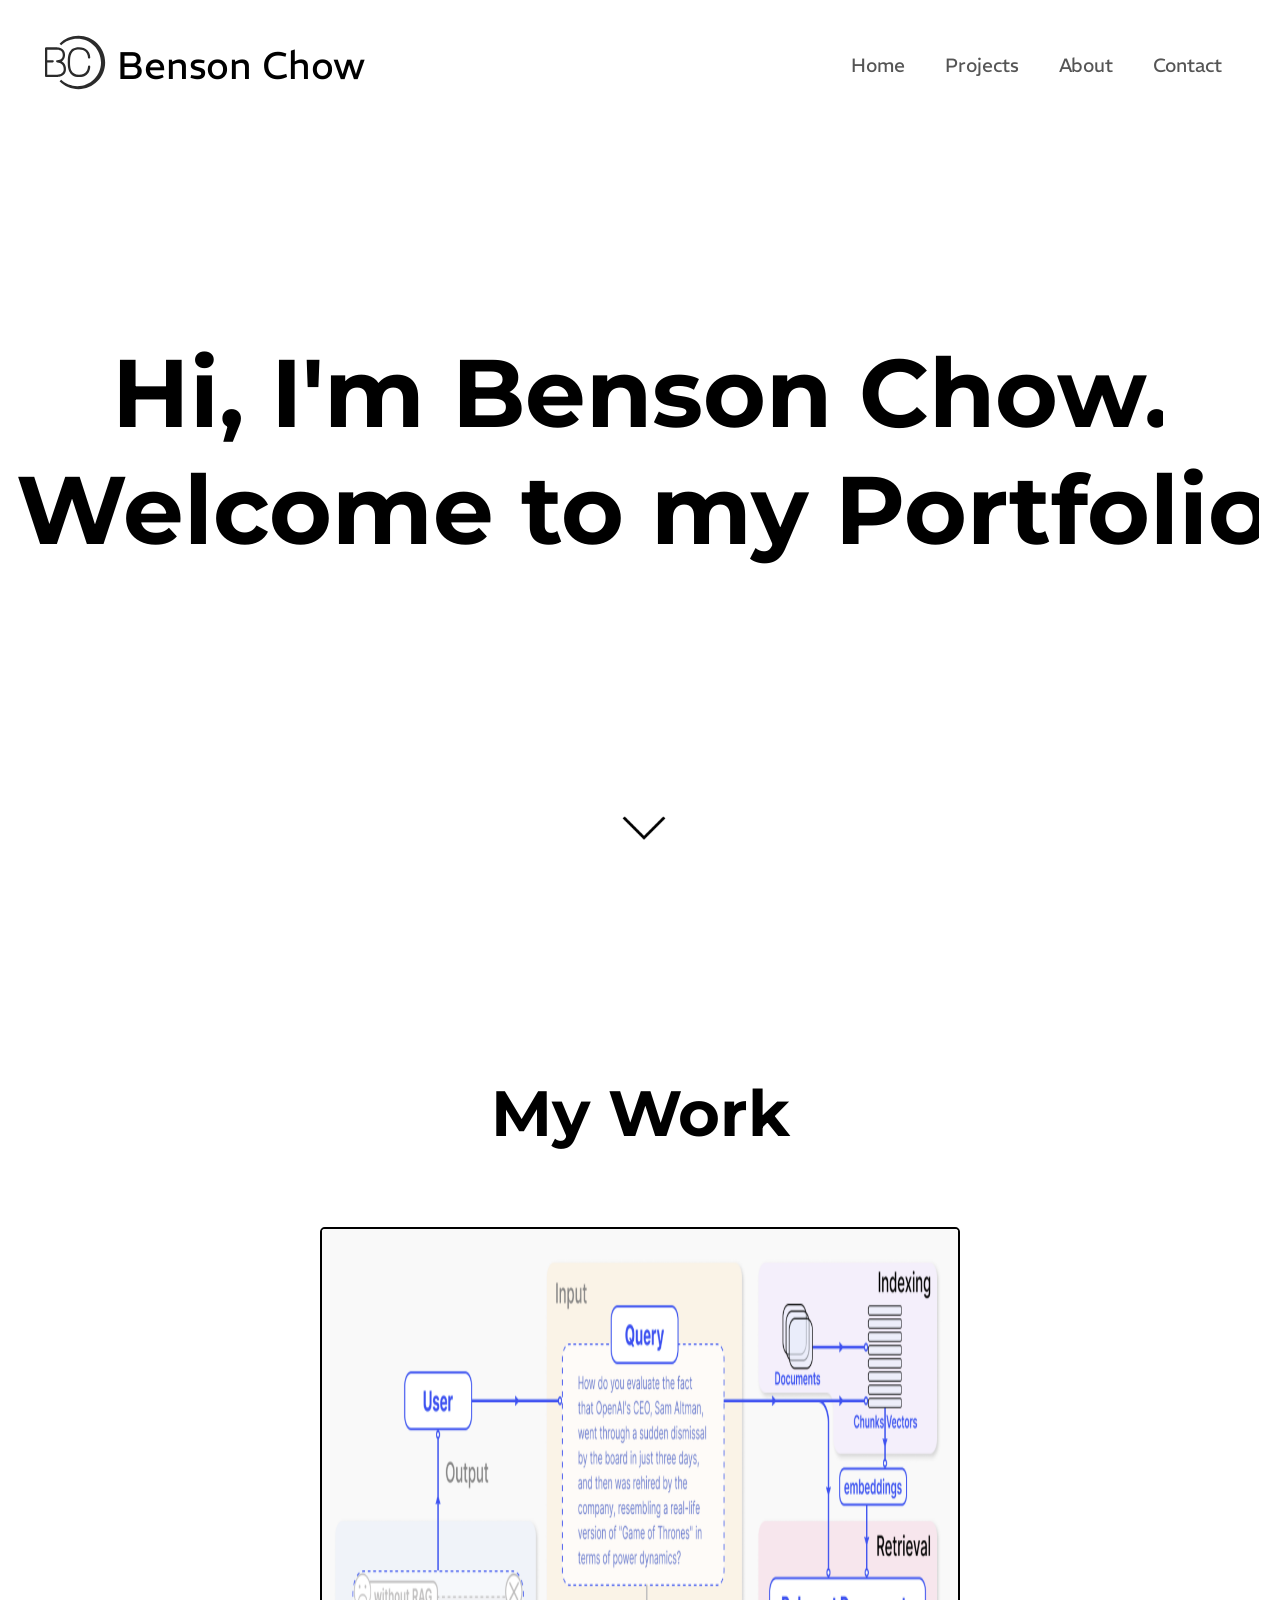
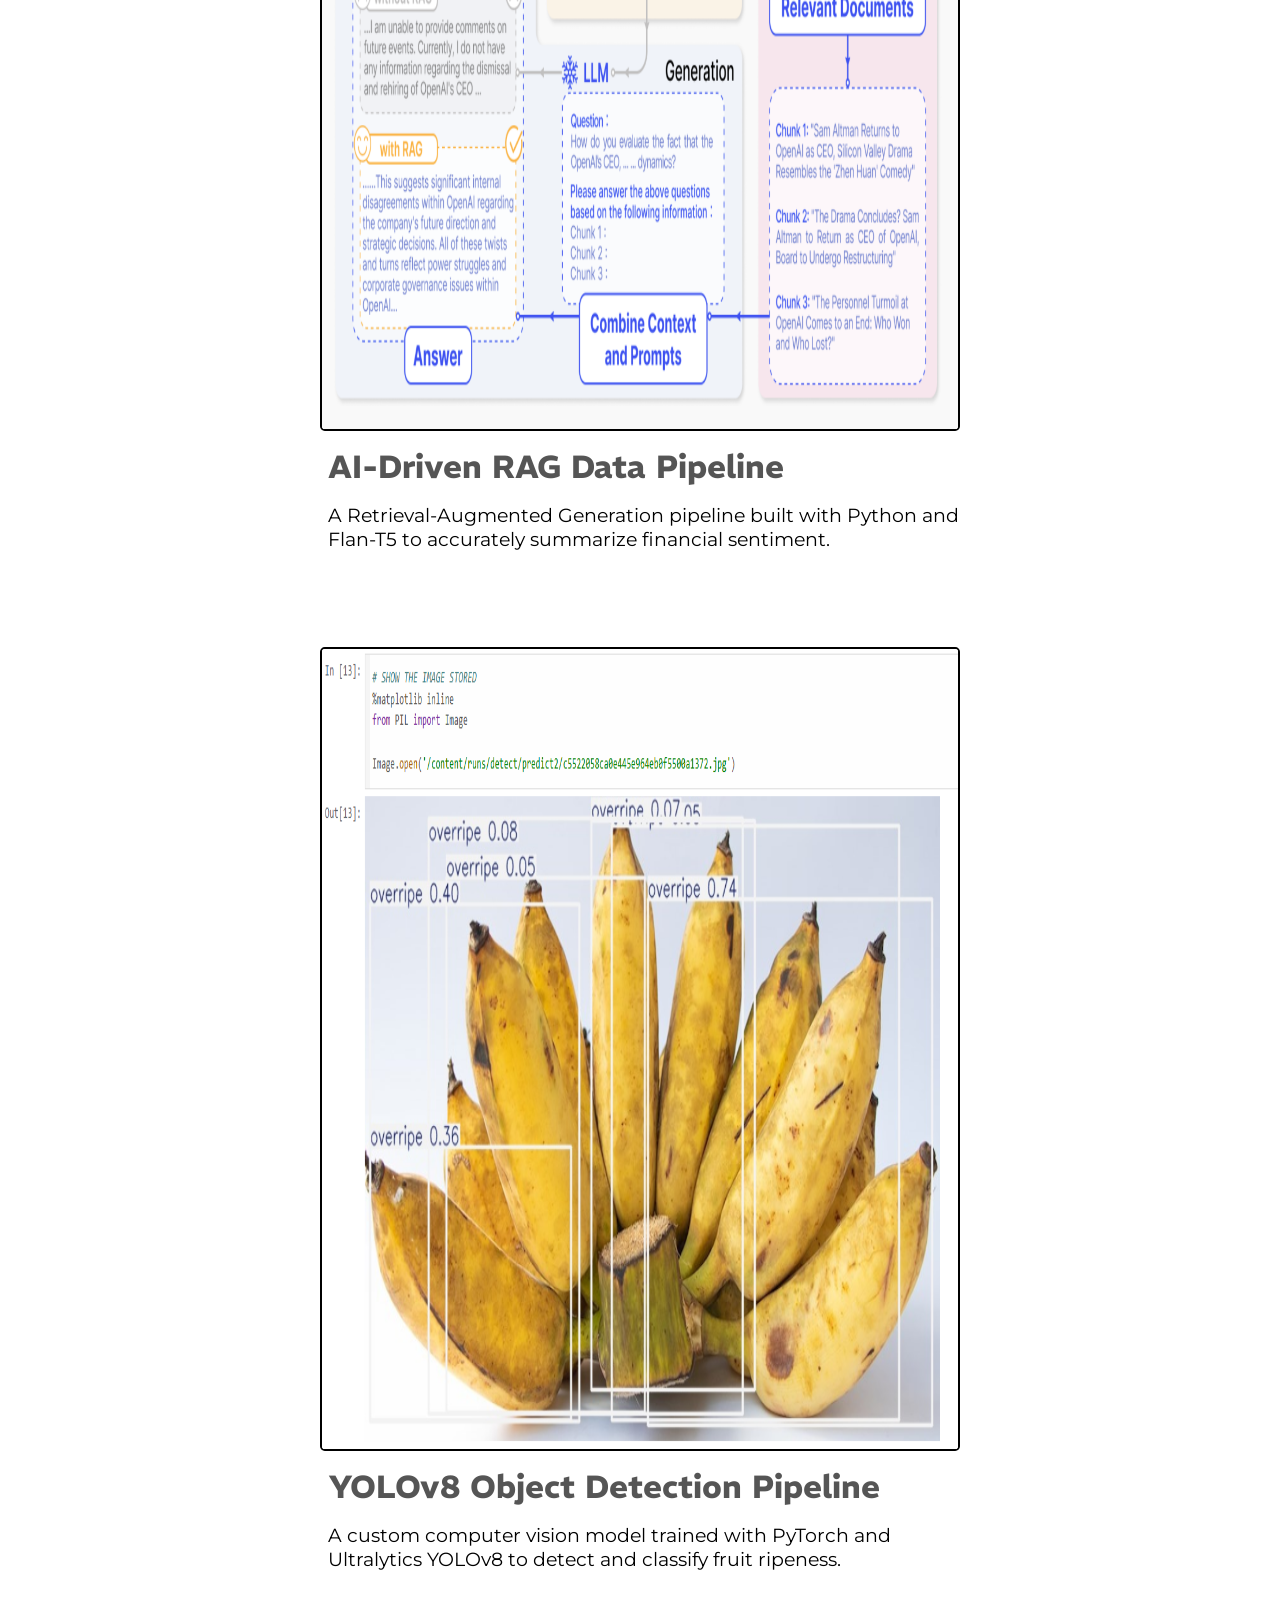
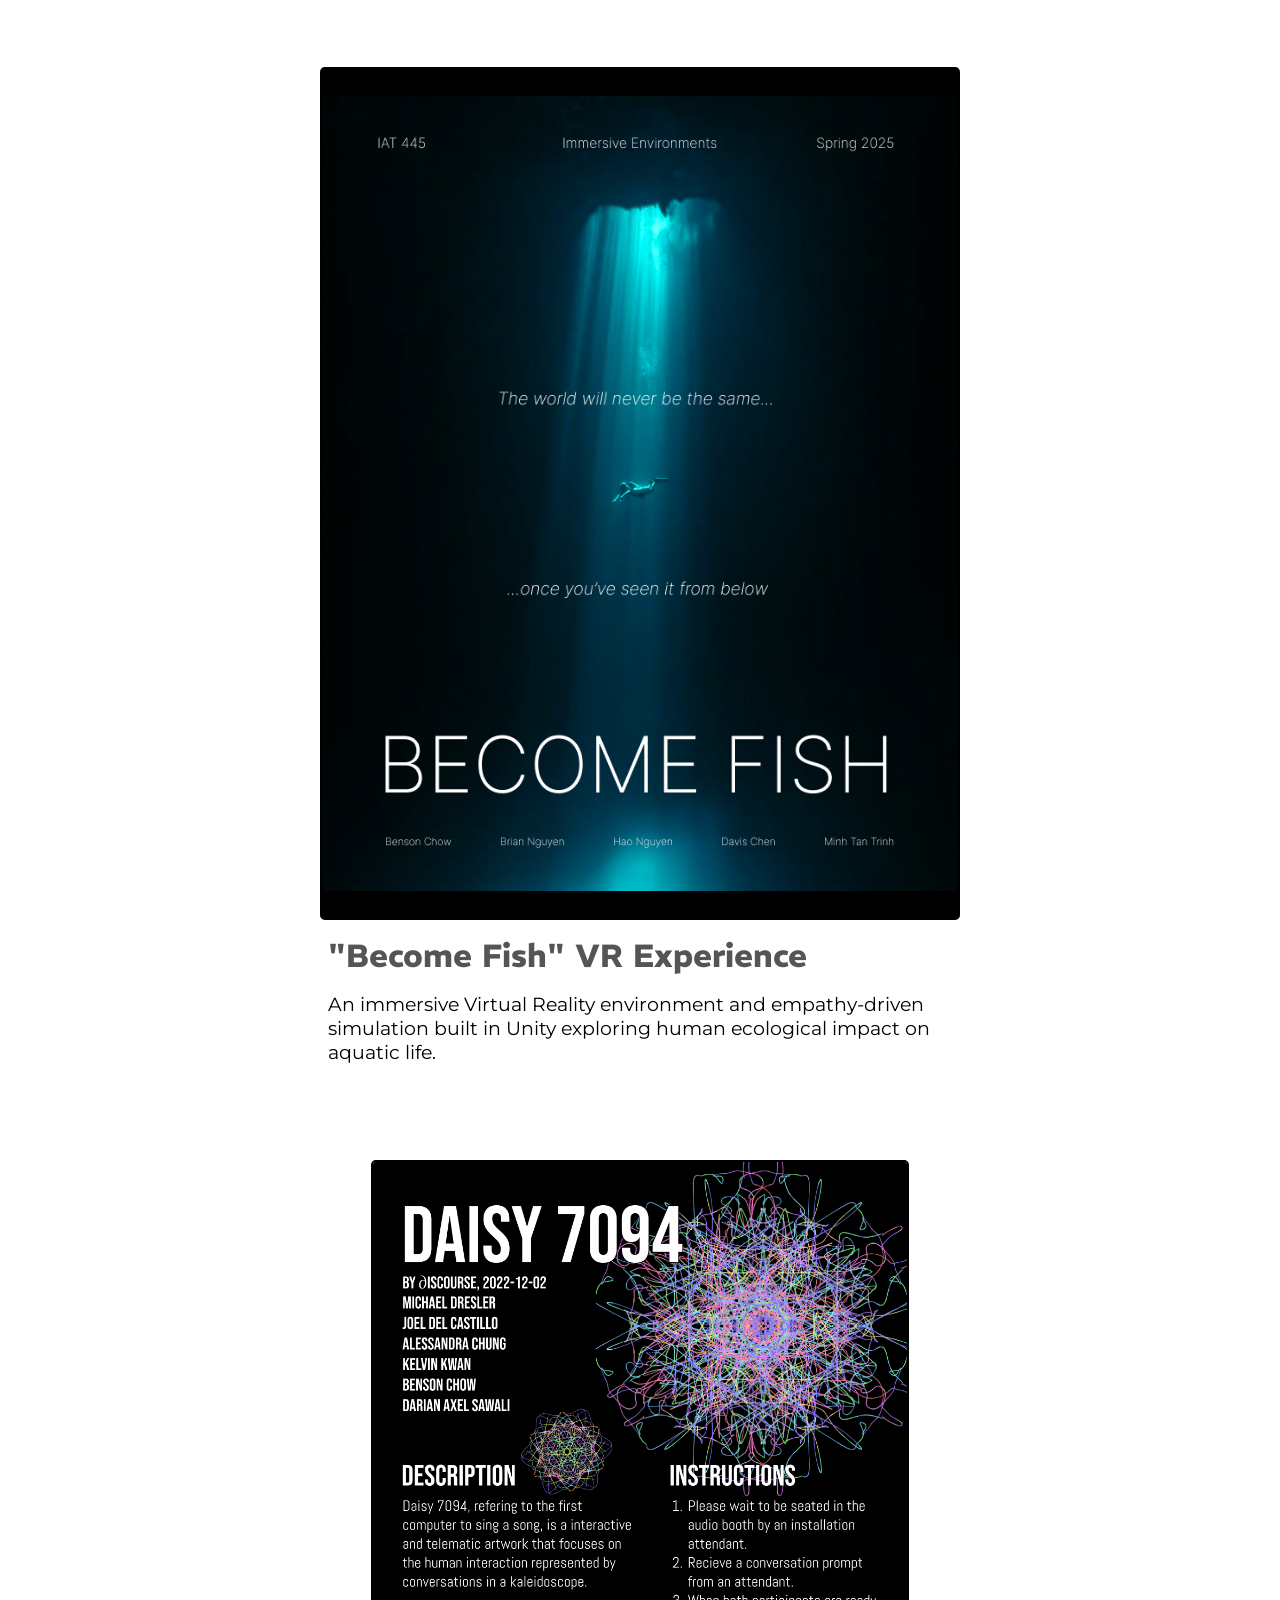
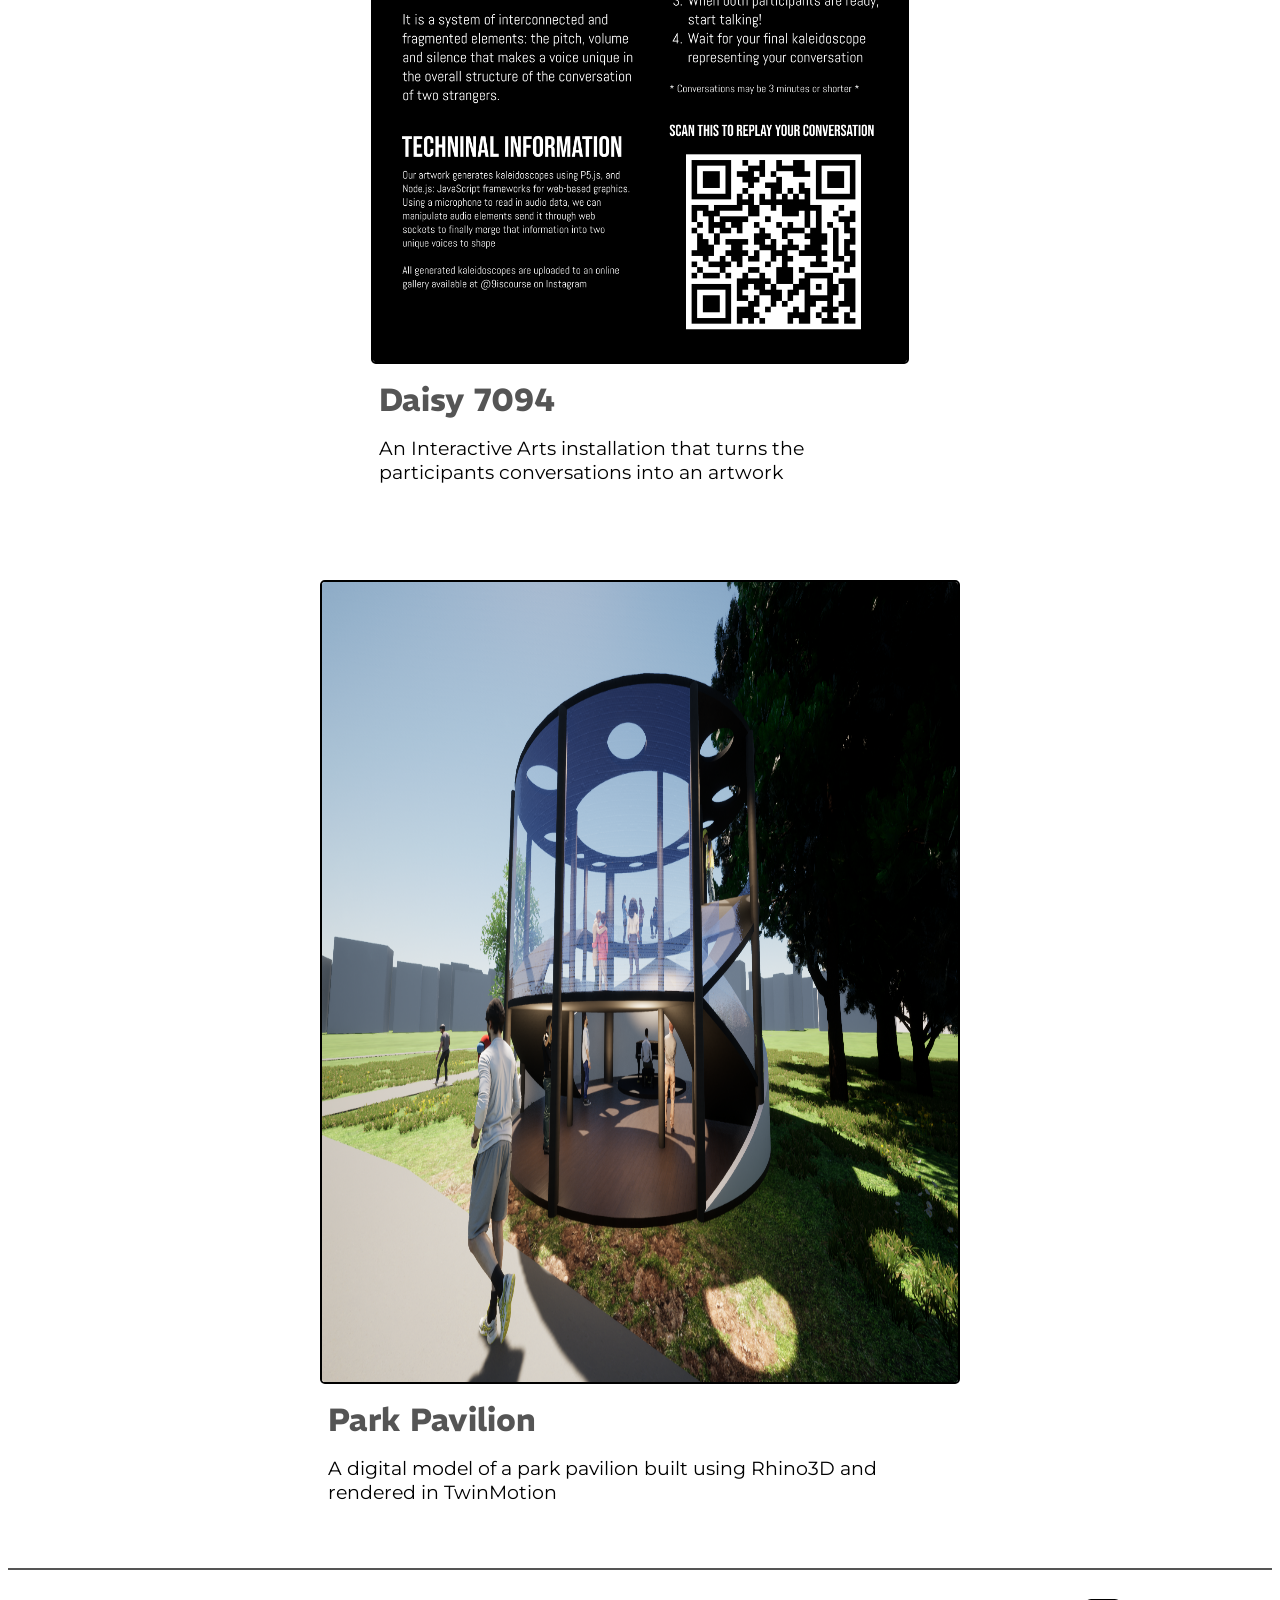
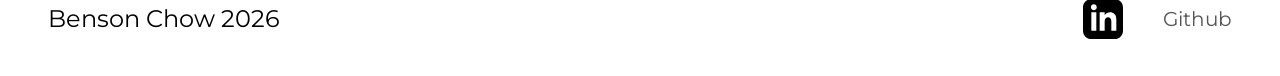
==== commit 14ba5a8d: "rearranged index to newest to oldest" ====
--- a/index.html
+++ b/index.html
@@ -62,6 +62,39 @@
         </span>
 
         <section class="projects">
+
+            <figure>
+                <div class="image-box">
+                    <a href="rag-pipeline.html" class="image-link"><img src="img/rag-notebook.jpg" alt="RAG Pipeline Notebook"></a>
+                </div>
+                <figcaption>
+                    <h2 class="project-title"><a href="rag-pipeline.html" class="REM">AI-Driven RAG Data Pipeline</a></h2>
+                    <p class="project-description">A Retrieval-Augmented Generation pipeline built with Python and Flan-T5 to accurately summarize financial sentiment.</p>
+                </figcaption>
+            </figure>
+
+            <figure>
+                <div class="image-box">
+                    <a href="cv-pipeline.html" class="image-link"><img src="img/yolo-output.jpg" alt="YOLOv8 Bounding Box Output"></a>
+                </div>
+                <figcaption>
+                    <h2 class="project-title"><a href="cv-pipeline.html" class="REM">YOLOv8 Object Detection Pipeline</a></h2>
+                    <p class="project-description">A custom computer vision model trained with PyTorch and Ultralytics YOLOv8 to detect and classify fruit ripeness.</p>
+                </figcaption>
+            </figure>
+
+            <figure>
+                <div class="image-box" style="aspect-ratio: 3/4; overflow: hidden; background: #000;">
+                    <a href="become-fish.html" class="image-link">
+                        <img src="img/fish-poster.jpg" alt="Become Fish Poster" style="width: 100%; height: 100%; object-fit: contain;">
+                    </a>
+                </div>
+                <figcaption>
+                    <h2 class="project-title"><a href="become-fish.html" class="REM">"Become Fish" VR Experience</a></h2>
+                    <p class="project-description">An immersive Virtual Reality environment and empathy-driven simulation built in Unity exploring human ecological impact on aquatic life.</p>
+                </figcaption>
+            </figure>
+
             <figure>
                 <div class="image-box">
                     <a href="daisy.html" class="image-link"><img src="img/poster.png" alt="poster image"></a>
@@ -83,38 +116,7 @@
                     </p>
                 </figcaption>
             </figure>
-
-            <figure>
-                <div class="image-box" style="aspect-ratio: 3/4; overflow: hidden; background: #000;">
-                    <a href="become-fish.html" class="image-link">
-                        <img src="img/fish-poster.jpg" alt="Become Fish Poster" style="width: 100%; height: 100%; object-fit: contain;">
-                    </a>
-                </div>
-                <figcaption>
-                    <h2 class="project-title"><a href="become-fish.html" class="REM">"Become Fish" VR Experience</a></h2>
-                    <p class="project-description">An immersive Virtual Reality environment and empathy-driven simulation built in Unity exploring human ecological impact on aquatic life.</p>
-                </figcaption>
-            </figure>
-
-            <figure>
-                <div class="image-box">
-                    <a href="rag-pipeline.html" class="image-link"><img src="img/rag-notebook.jpg" alt="RAG Pipeline Notebook"></a>
-                </div>
-                <figcaption>
-                    <h2 class="project-title"><a href="rag-pipeline.html" class="REM">AI-Driven RAG Data Pipeline</a></h2>
-                    <p class="project-description">A Retrieval-Augmented Generation pipeline built with Python and Flan-T5 to accurately summarize financial sentiment.</p>
-                </figcaption>
-            </figure>
-
-            <figure>
-                <div class="image-box">
-                    <a href="cv-pipeline.html" class="image-link"><img src="img/yolo-output.jpg" alt="YOLOv8 Bounding Box Output"></a>
-                </div>
-                <figcaption>
-                    <h2 class="project-title"><a href="cv-pipeline.html" class="REM">YOLOv8 Object Detection Pipeline</a></h2>
-                    <p class="project-description">A custom computer vision model trained with PyTorch and Ultralytics YOLOv8 to detect and classify fruit ripeness.</p>
-                </figcaption>
-            </figure>
+            
         </section>
         
     </main>
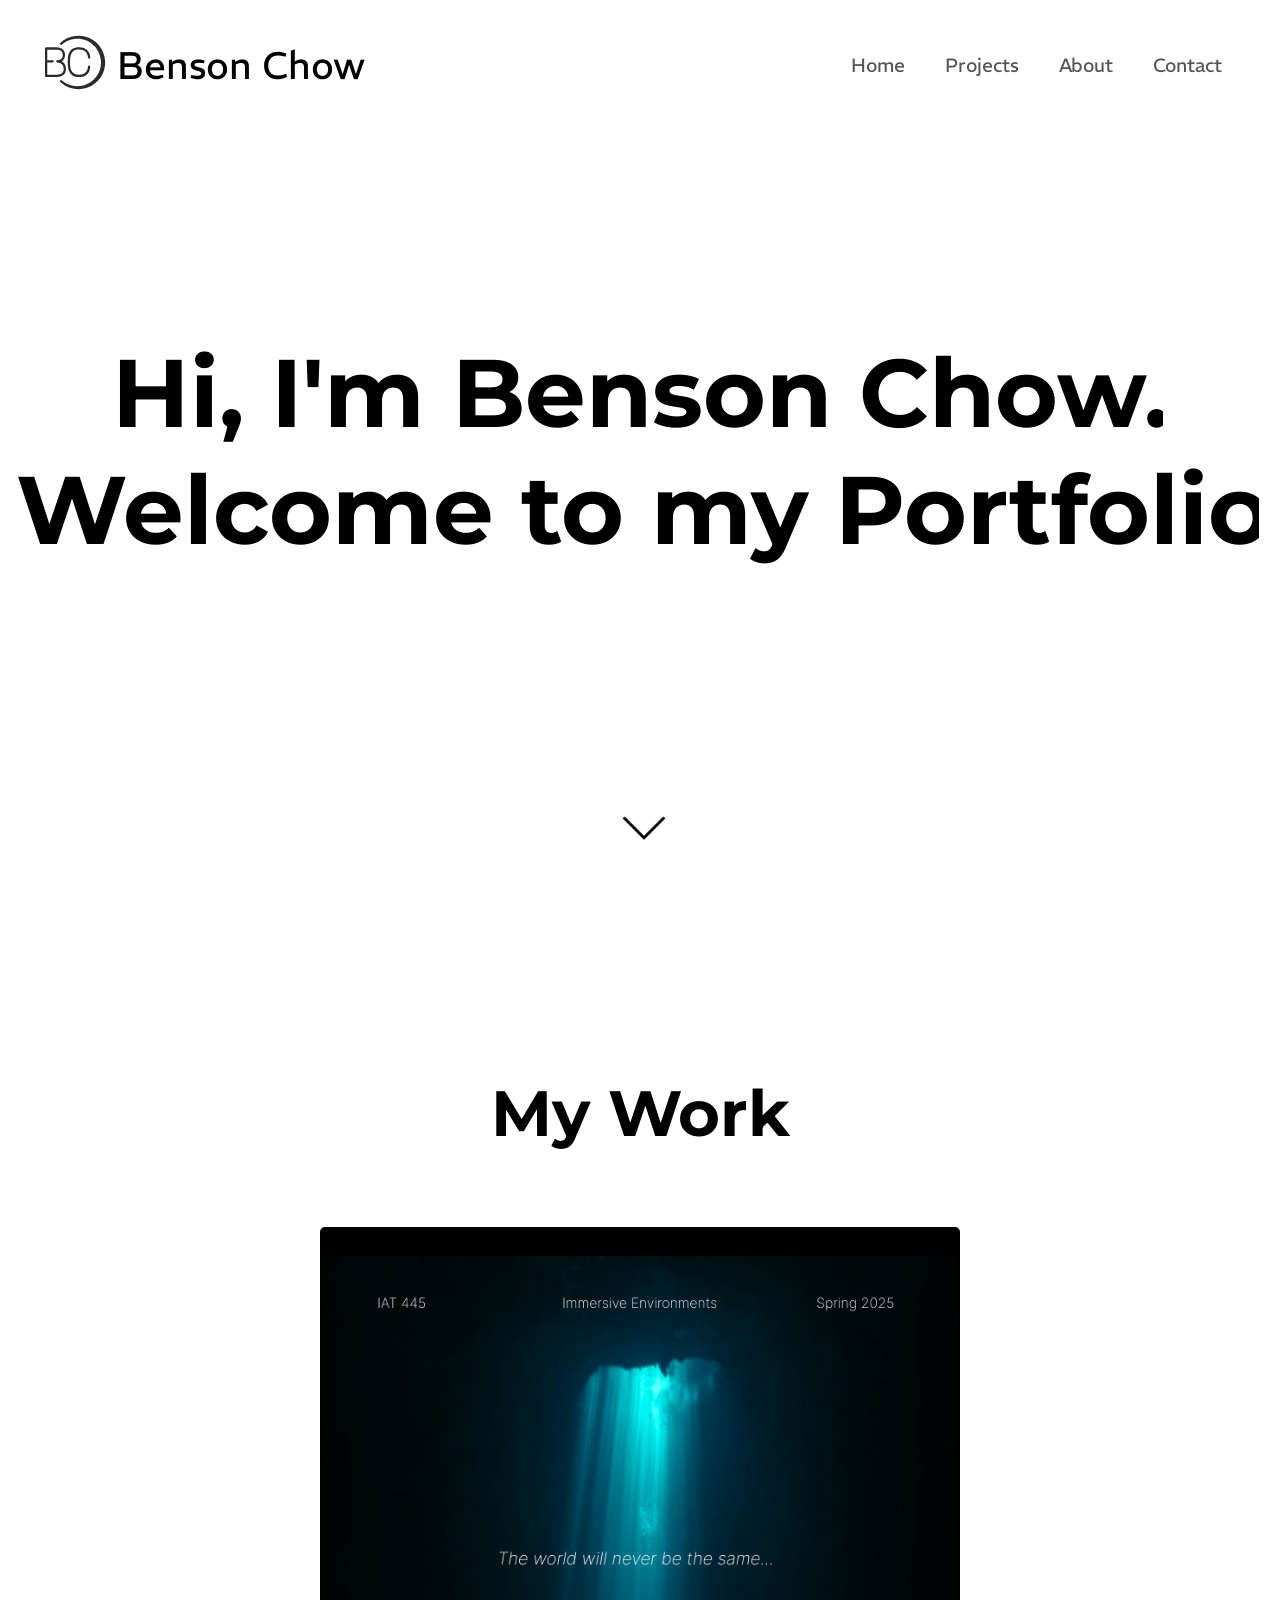
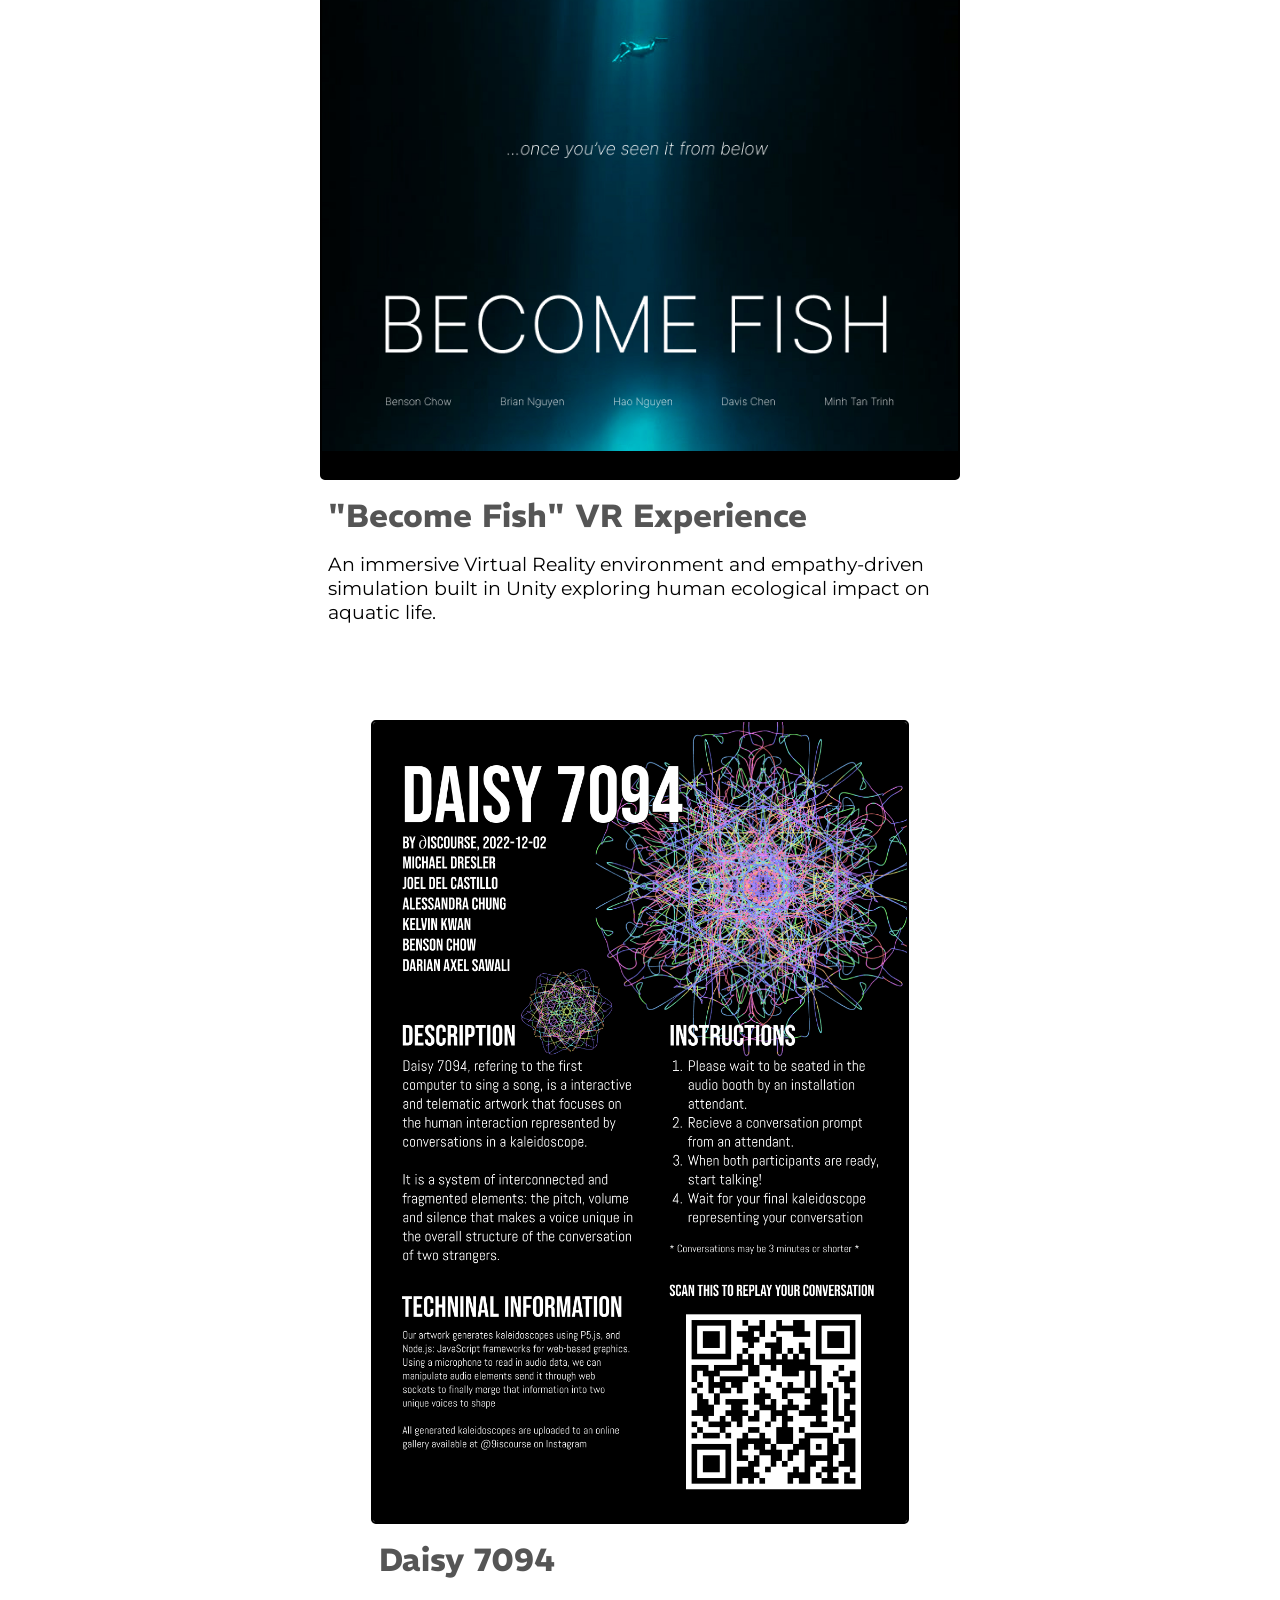
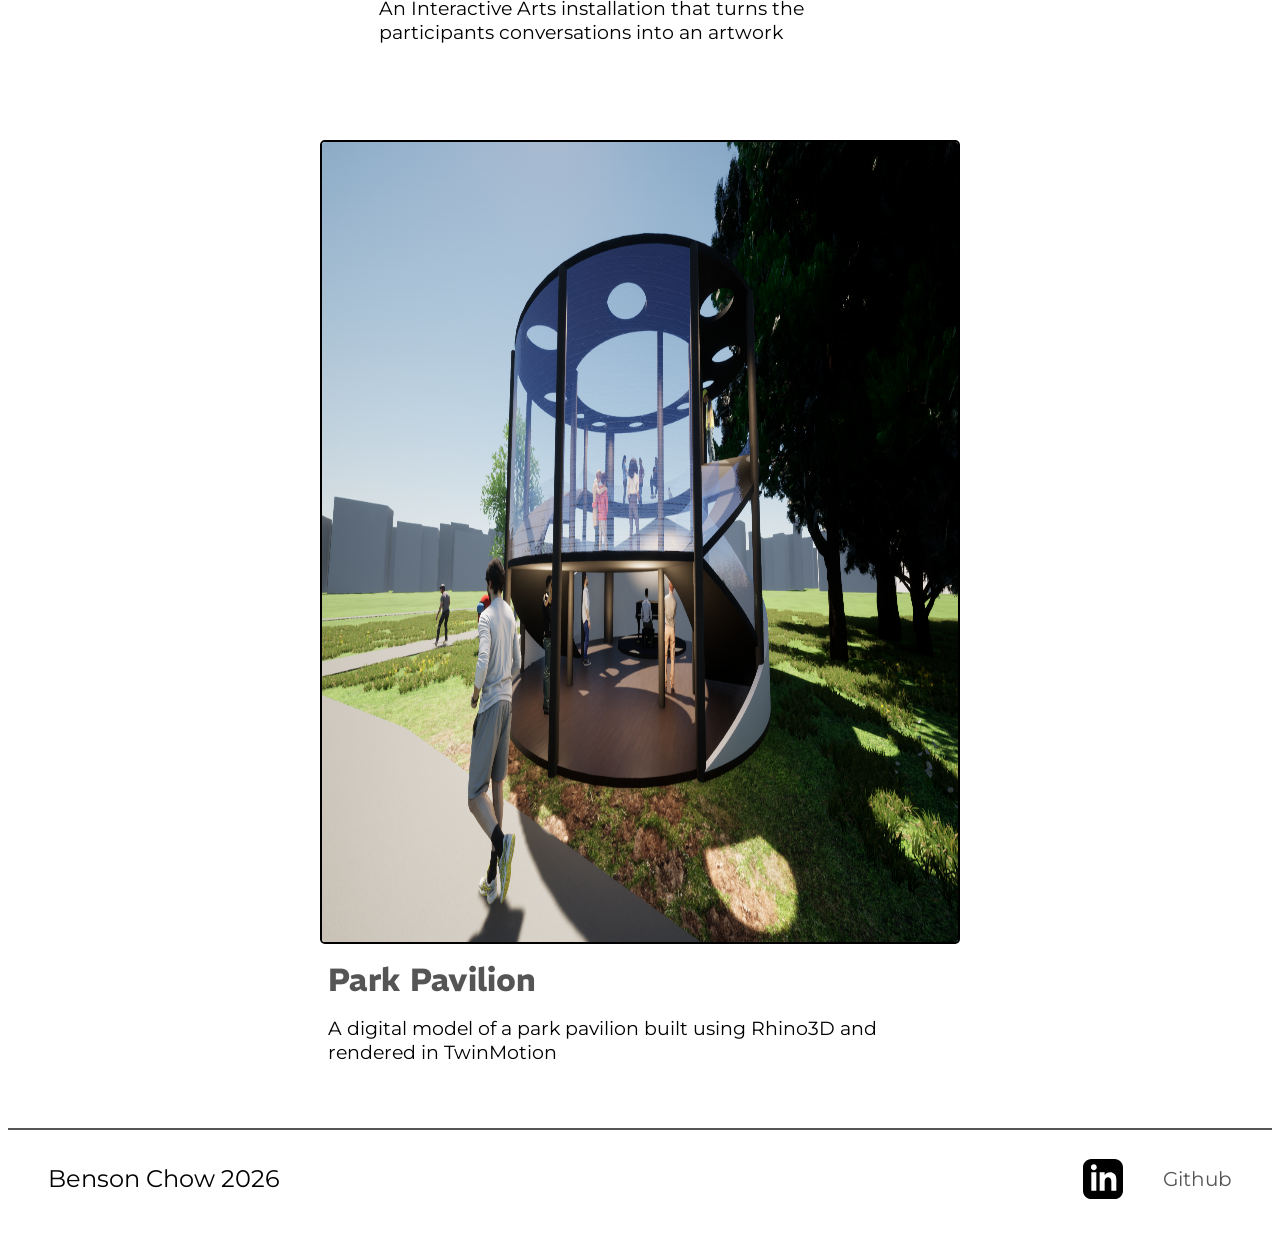
==== commit 8022f00a: "Update index.html" ====
--- a/index.html
+++ b/index.html
@@ -63,7 +63,7 @@
 
         <section class="projects">
 
-            <figure>
+            <!-- <figure>
                 <div class="image-box">
                     <a href="rag-pipeline.html" class="image-link"><img src="img/rag-notebook.jpg" alt="RAG Pipeline Notebook"></a>
                 </div>
@@ -71,9 +71,9 @@
                     <h2 class="project-title"><a href="rag-pipeline.html" class="REM">AI-Driven RAG Data Pipeline</a></h2>
                     <p class="project-description">A Retrieval-Augmented Generation pipeline built with Python and Flan-T5 to accurately summarize financial sentiment.</p>
                 </figcaption>
-            </figure>
+            </figure> -->
 
-            <figure>
+            <!-- <figure>
                 <div class="image-box">
                     <a href="cv-pipeline.html" class="image-link"><img src="img/yolo-output.jpg" alt="YOLOv8 Bounding Box Output"></a>
                 </div>
@@ -81,7 +81,7 @@
                     <h2 class="project-title"><a href="cv-pipeline.html" class="REM">YOLOv8 Object Detection Pipeline</a></h2>
                     <p class="project-description">A custom computer vision model trained with PyTorch and Ultralytics YOLOv8 to detect and classify fruit ripeness.</p>
                 </figcaption>
-            </figure>
+            </figure> -->
 
             <figure>
                 <div class="image-box" style="aspect-ratio: 3/4; overflow: hidden; background: #000;">
